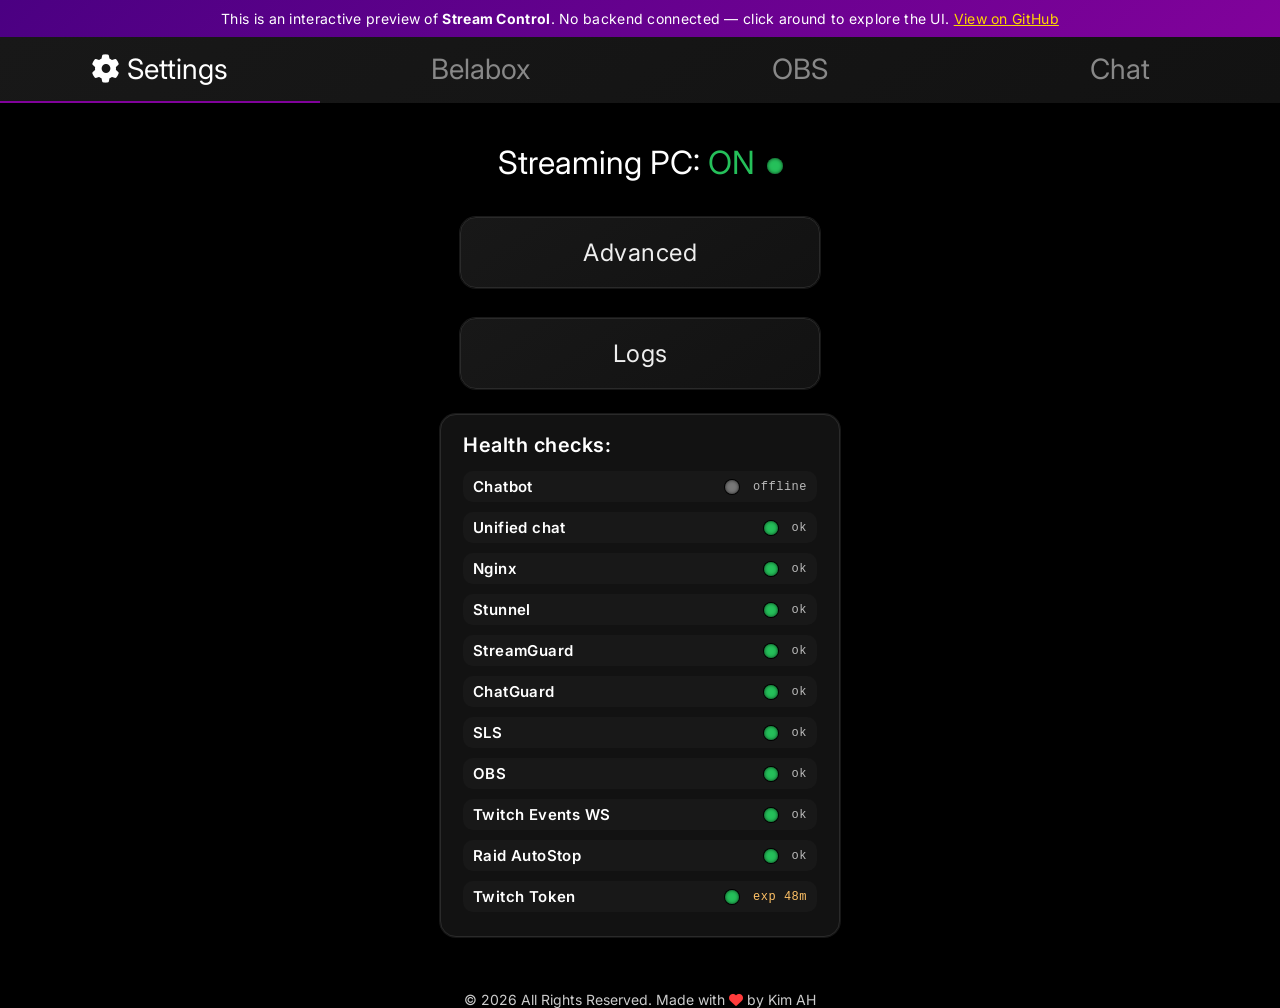
==== docs/index.html @ d1569d12 "Demo page for Stream-Control" ====
<!DOCTYPE html>
<html lang="en">
<head>
<meta charset="UTF-8">
<meta name="viewport" content="width=device-width, initial-scale=1.0, maximum-scale=1.0">
<title>Stream Control - Interactive Demo</title>
<meta name="theme-color" content="#000000">
<link rel="preconnect" href="https://fonts.googleapis.com">
<link rel="preconnect" href="https://fonts.gstatic.com" crossorigin>
<link href="https://fonts.googleapis.com/css2?family=Inter:wght@400;500;600;700&display=swap" rel="stylesheet">
<link rel="stylesheet" href="https://cdnjs.cloudflare.com/ajax/libs/font-awesome/6.7.2/css/all.min.css" />
<style>
/* === Base === */
*{box-sizing:border-box;}
html{font-size:16px;}
body{
    background:#000;color:#fff;
    font-family:'Inter',-apple-system,BlinkMacSystemFont,'Segoe UI',Roboto,sans-serif;
    margin:0;padding:0;min-height:100vh;min-height:100dvh;
    display:flex;flex-direction:column;
}

/* === Demo banner === */
.demo-banner{
    background:linear-gradient(135deg,#4b0082,#81029b);
    color:#fff;padding:10px 16px;text-align:center;font-size:14px;
    letter-spacing:.3px;flex-shrink:0;
}
.demo-banner a{color:#ffd700;text-decoration:underline;}

/* === Tabs === */
.tabs-shell{position:relative;flex:1 1 auto;min-height:0;display:flex;flex-direction:column;width:100%;}
.tab-container{
    display:flex;justify-content:center;
    background:linear-gradient(145deg,#181818,#121212);
    gap:0;flex-wrap:nowrap;width:100%;z-index:10;position:relative;
}
.tab{
    color:#888;padding:15px 10px;cursor:pointer;font-size:20px;
    border-bottom:2px solid transparent;flex:1;text-align:center;
    white-space:nowrap;user-select:none;-webkit-tap-highlight-color:transparent;
    overflow:hidden;text-overflow:ellipsis;position:relative;z-index:11;
    transition:color .18s ease;
}
.tab:hover{color:#bbb;}
.tab.active{color:#fff;border-bottom:2px solid #81029b;}
.tab-content{flex-grow:1;display:none;min-height:0;padding:20px;text-align:center;}
.tab-content.active{display:block;}
#chat.tab-content{padding:0;overflow:hidden;}
#chat.tab-content.active{display:flex;flex:1 1 auto;min-height:0;overflow:hidden;}

/* === Buttons === */
.button-container{max-width:800px;margin:0 auto;text-align:center;display:flex;flex-direction:column;align-items:center;}
button{
    background:linear-gradient(145deg,#181818,#121212);color:#eee;
    border:1px solid #2a2a2a;
    padding:20px 40px;margin:15px;font-size:20px;cursor:pointer;
    border-radius:16px;width:80%;max-width:350px;
    font-family:inherit;letter-spacing:.5px;
    box-shadow:0 3px 10px -3px rgba(0,0,0,.55),0 0 0 1px #1b1b1b;
    transition:.18s background,.18s box-shadow,.18s border-color,.18s transform;
}
button:hover{
    background:linear-gradient(145deg,#202020,#161616);
    border-color:#81029b;
    box-shadow:0 6px 16px -4px rgba(0,0,0,.7),0 0 0 1px #333,0 0 8px rgba(129,2,155,.65);
    color:#f5e9ff;
}
button:active{transform:translateY(1px);}
button:disabled{opacity:.55;filter:grayscale(1);cursor:not-allowed;}
button:disabled:hover{background:linear-gradient(145deg,#181818,#121212);border-color:#2a2a2a;box-shadow:0 3px 10px -3px rgba(0,0,0,.55),0 0 0 1px #1b1b1b;transform:none;color:#eee;}

/* === Status text === */
.status{font-size:30px;margin:20px;}

/* === Stream uptime badge === */
.stream-uptime{
    display:inline-flex;align-items:center;justify-content:center;
    width:fit-content;margin:-14px auto 10px;padding:4px 10px;
    border-radius:999px;border:1px solid rgba(233,25,22,.45);
    background:rgba(233,25,22,.10);color:#e91916;
    font-size:14px;font-weight:700;letter-spacing:.6px;text-transform:uppercase;
}

/* === On/Off colors === */
.on{color:#25c05a;}
.off{color:#e74c3c;}

/* === Advanced panel === */
.advanced-panel{
    width:100%;max-width:800px;margin:0 auto;padding:0;
    background:transparent;border:none;overflow:hidden;
    display:flex;flex-direction:column;align-items:center;
    max-height:0;opacity:0;pointer-events:none;transform:translateY(-6px);
    transition:max-height .28s ease,opacity .28s ease,transform .28s ease;
}
.advanced-panel.expanded{max-height:1100px;opacity:1;pointer-events:auto;transform:translateY(0);}
.advanced-group{width:100%;display:flex;flex-direction:column;align-items:center;}
.advanced-group-title{
    width:80%;max-width:600px;margin:40px auto 0;
    font-size:28px;letter-spacing:2px;text-transform:uppercase;opacity:.75;text-align:center;
}
.advanced-action-btn{display:block;width:45%;max-width:350px;min-width:320px;}

/* === Bot toggle cards === */
.bot-toggle-card{
    width:80%;max-width:350px;margin:15px auto;padding:20px 0;
    background:linear-gradient(145deg,#181818,#121212);
    border:1px solid #2a2a2a;border-radius:16px;
    box-shadow:0 3px 10px -3px rgba(0,0,0,.55),0 0 0 1px #1b1b1b;
    display:flex;align-items:center;justify-content:center;gap:18px;
    color:#eee;letter-spacing:.5px;
}
.bot-toggle-copy{display:flex;flex-direction:column;gap:4px;min-width:0;}
.bot-toggle-title{font-size:24px;letter-spacing:.4px;}

/* === Toggle switch === */
.sg-switch{position:relative;display:inline-flex;align-items:center;cursor:pointer;touch-action:pan-y;}
.sg-switch input{position:absolute;opacity:0;width:0;height:0;}
.sg-switch__slider{
    width:52px;height:28px;border-radius:999px;background:#3a3a3a;
    transition:background .18s ease;position:relative;
    box-shadow:inset 0 0 0 1px #232323;
}
.sg-switch__slider::after{
    content:"";position:absolute;width:20px;height:20px;top:4px;left:4px;
    border-radius:50%;background:#fff;transition:transform .18s ease;
    box-shadow:0 1px 3px rgba(0,0,0,.6);
}
.sg-switch input:checked + .sg-switch__slider{background:#81029b;}
.sg-switch input:checked + .sg-switch__slider::after{transform:translateX(22px);}

/* === Health panel === */
.health-panel{
    max-width:400px;margin:10px auto 30px;padding:18px 22px 24px;
    background:#121212;border:1px solid #2a2a2a;border-radius:16px;
    box-shadow:0 4px 18px -4px rgba(0,0,0,.55),0 0 0 1px #1b1b1b;
    text-align:left;font-size:15px;
}
.health-title{margin:0 0 14px;font-size:20px;letter-spacing:.5px;font-weight:600;}
.health-list{list-style:none;margin:0;padding:0;display:flex;flex-direction:column;gap:10px;}
.health-list li{
    display:grid;grid-template-columns:1fr auto auto;align-items:center;
    column-gap:14px;padding:6px 10px;border-radius:10px;background:#181818;
}
.health-name{font-weight:600;letter-spacing:.4px;}
.hc-dot{
    width:14px;height:14px;border-radius:50%;background:#555;
    display:inline-block;box-shadow:0 0 0 1px #000,0 0 4px -1px #000 inset;
}
.hc-dot.hc-ok{background:#25c05a!important;}
.hc-dot.hc-bad{background:#e74c3c!important;}
.hc-dot.hc-off{background:#777!important;filter:grayscale(.6);}
.hc-label{font-size:12px;color:#bbb;font-family:ui-monospace,monospace;letter-spacing:.5px;}
.hc-label.hc-label-warn{color:#ffc266;}

/* === Logs panel === */
.logs-panel{
    position:relative;max-width:1000px;margin:8px auto 20px;padding:12px 14px 14px;
    background:#111;border:1px solid #272727;border-radius:18px;
    box-shadow:0 6px 24px -8px rgba(0,0,0,.6),0 0 0 1px #1a1a1a;
    text-align:left;
}
.logs-panel.hidden{display:none;}
.logs-header{display:flex;flex-wrap:wrap;align-items:center;gap:10px;margin:0 0 10px;}
.logs-service-label{font-size:11px;letter-spacing:.6px;text-transform:uppercase;opacity:.65;font-weight:600;}
.logs-service-select{
    display:inline-block;background:#1b1b1b;border:1px solid #303030;
    color:#e6e6e6;font-size:13px;padding:6px 12px;border-radius:8px;
    appearance:none;min-width:130px;letter-spacing:.4px;
    font-family:inherit;
}
.log-follow-label{
    font-size:11px;opacity:.85;display:flex;align-items:center;gap:4px;
    padding:3px 6px;background:#1b1b1b;border:1px solid #2e2e2e;
    border-radius:7px;cursor:pointer;user-select:none;
}
.logs-close-btn{
    width:26px;height:26px;display:inline-flex;align-items:center;justify-content:center;
    border:none;background:#1e1e1e;color:#bbb;font-size:15px;border-radius:7px;
    cursor:pointer;transition:.18s;line-height:1;font-weight:600;padding:0;
    margin-left:auto;min-width:26px;
}
.logs-close-btn:hover{background:#272727;color:#fff;}
.logs-output{
    background:#0c0c0c;border:1px solid #222;border-radius:12px;
    min-height:200px;max-height:360px;overflow:auto;
    padding:6px 10px 8px;
    font-family:ui-monospace,Consolas,Menlo,monospace;
    font-size:12.4px;line-height:1.26;white-space:normal;tab-size:4;
}
.log-line{display:flex;align-items:flex-start;gap:0;padding:1px 0;position:relative;}
.log-line:nth-child(2n){background:rgba(255,255,255,0.015);}
.log-line .log-ts{
    flex:0 0 auto;width:18ch;max-width:18ch;overflow:hidden;text-overflow:ellipsis;
    white-space:nowrap;opacity:.82;color:#cfcfcf;font-weight:500;font-variant-numeric:tabular-nums;
}
.log-line .log-msg{flex:1 1 auto;min-width:0;word-break:break-word;}
.log-line .log-tag{background:#241b2a;color:#d9c4e3;padding:0 5px;border-radius:5px;margin-right:6px;font-weight:500;display:inline-block;}
.log-line.lvl-info{color:#9ad1ff;} .log-line.lvl-info .log-ts{color:#a6dbff;} .log-line.lvl-info .log-tag{background:#132b3a;color:#b3e4ff;}
.log-line.lvl-warn{color:#ffb347;} .log-line.lvl-warn .log-ts{color:#ffc266;} .log-line.lvl-warn .log-tag{background:#3a2a14;color:#ffd9a3;}
.log-line.lvl-error{color:#ff6b6b;font-weight:600;} .log-line.lvl-error .log-ts{color:#ff8686;} .log-line.lvl-error .log-tag{background:#3a1418;color:#ffc7c7;}
.log-line.lvl-debug{color:#888;} .log-line.lvl-debug .log-ts{color:#999;} .log-line.lvl-debug .log-tag{background:#1e1e1e;color:#aaa;}

/* === Restream === */
#restreamOptions{
    background:#121212;border:1px solid #2a2a2a;border-radius:20px;
    box-shadow:0 6px 22px -6px rgba(0,0,0,.6),0 0 0 1px #1b1b1b;
    padding:22px 24px 28px;width:80%;max-width:600px;margin:24px auto;
    position:relative;overflow:hidden;
    max-height:0;opacity:0;pointer-events:none;transition:max-height .32s ease,opacity .32s ease;
    text-align:left;
}
#restreamOptions.restream-open{opacity:1;pointer-events:auto;overflow:visible;max-height:800px;}
.restream-heading{font-size:18px;margin:0 0 10px;letter-spacing:.6px;}
.endpoint-row{
    font-size:15px;display:flex;align-items:center;gap:10px;
    margin-bottom:8px;padding:10px 12px;
    background:#181818;border:1px solid #2c2c2c;border-radius:16px;
    transition:border-color .18s ease;
}
.endpoint-row input[type="checkbox"]{width:16px;height:16px;accent-color:#81029b;}
.endpoint-platform{display:flex;align-items:center;gap:6px;min-width:90px;}
.endpoint-platform svg{width:18px;height:18px;display:block;}
.endpoint-name{flex:1;color:#ccc;font-size:14px;}
.restream-add-btn{width:auto;max-width:none;padding:10px 20px;font-size:14px;margin:10px 0;}
.restream-actions{display:flex;gap:10px;margin-top:12px;}
.restream-actions button{width:auto;max-width:none;padding:10px 24px;font-size:15px;margin:0;}
.restream-actions .primary{background:#81029b;} .restream-actions .primary:hover{background:#a50fcf;}
.restream-actions .secondary{background:#2d2d2d;} .restream-actions .secondary:hover{background:#3a3a3a;}

/* === Modals === */
.sg-modal{
    position:fixed;inset:0;background:rgba(0,0,0,.68);
    display:flex;align-items:center;justify-content:center;
    z-index:1000;padding:20px;
}
.sg-modal.hidden{display:none;}
.sg-modal__dialog{
    background:#121212;border:2px solid #e74c3c;border-radius:18px;
    max-width:480px;width:100%;padding:34px 38px 40px;
    box-shadow:0 10px 32px -4px rgba(0,0,0,.65),0 0 0 1px #2b2b2b;
    text-align:center;animation:popIn .28s ease;
}
@keyframes popIn{0%{transform:scale(.85);opacity:0;}100%{transform:scale(1);opacity:1;}}
.sg-modal__actions{display:flex;gap:16px;justify-content:center;flex-wrap:wrap;}
.sg-modal__actions button{
    font-size:20px;padding:14px 32px;cursor:pointer;border:none;border-radius:10px;
    letter-spacing:.5px;transition:.18s;width:auto;max-width:none;margin:4px;
}
.sg-modal__actions .danger{background:#e74c3c;color:#fff;} .sg-modal__actions .danger:hover{background:#ff5b4b;}
.sg-modal__actions .secondary{background:#2d2d2d;color:#eee;} .sg-modal__actions .secondary:hover{background:#3a3a3a;}

/* === Toast === */
.toast-host{position:fixed;bottom:18px;right:22px;display:flex;flex-direction:column-reverse;gap:10px;z-index:2000;pointer-events:none;}
.toast{
    pointer-events:auto;min-width:240px;max-width:360px;
    background:#141414;border:1px solid #363636;border-radius:12px;
    padding:12px 16px;font-size:14px;color:#eee;
    box-shadow:0 8px 24px -6px rgba(0,0,0,.5);
    animation:toastIn .28s ease;border-left:4px solid #2ecc71;
}
.toast.error{border-left-color:#e74c3c;}
.toast.info{border-left-color:#4a90e2;}
@keyframes toastIn{from{opacity:0;transform:translateY(12px);}to{opacity:1;transform:translateY(0);}}
@keyframes toastOut{from{opacity:1;transform:translateY(0);}to{opacity:0;transform:translateY(12px);}}

/* === Start/Stop stream buttons === */
.btn-start-stream{
    background:linear-gradient(145deg,#1c2a20,#141d17)!important;
    border:1px solid rgba(37,192,90,.25)!important;
}
.btn-start-stream:hover{
    background:linear-gradient(145deg,#1e3525,#16231a)!important;
    border-color:rgba(37,192,90,.5)!important;
    box-shadow:0 6px 16px -4px rgba(0,0,0,.7),0 0 8px rgba(37,192,90,.3)!important;
}
.btn-stop-stream{
    background:linear-gradient(145deg,#2d1a1a,#221111)!important;
    border:1px solid rgba(231,76,60,.25)!important;
}
.btn-stop-stream:hover{
    background:linear-gradient(145deg,#3a1e1e,#2b1515)!important;
    border-color:rgba(231,76,60,.5)!important;
    box-shadow:0 6px 16px -4px rgba(0,0,0,.7),0 0 8px rgba(231,76,60,.3)!important;
}

/* === Form inputs === */
.demo-input{
    background:#5a5a5a;border:1px solid #4a4a4a;color:#efefef;
    padding:8px 10px;border-radius:11px;font-size:14px;
    font-family:inherit;width:100%;max-width:300px;text-align:center;
}
.demo-input:focus{outline:none;border-color:#81029b;box-shadow:0 0 0 2px rgba(129,2,155,.3);}
.demo-input::placeholder{color:#c4c4c4;}
.inline-form{display:none;margin-top:10px;}
.inline-form.visible{display:block;}
.form-actions{margin-top:6px;display:flex;justify-content:center;gap:6px;}
.form-actions button{font-size:18px;padding:8px 16px;width:auto;max-width:none;margin:4px;}

/* === Belabox / Chat placeholders === */
.placeholder-panel{
    display:flex;flex-direction:column;align-items:center;justify-content:center;
    height:60vh;color:#888;font-size:16px;gap:12px;
}
.placeholder-panel i{font-size:48px;opacity:.4;}

/* === Chat sim === */
#chat-container{
    flex:1 1 0;min-height:0;width:100%;overflow:hidden;
    background:#0b0b0b;display:flex;flex-direction:column;
}
.chat-feed{flex:1 1 0;min-height:0;overflow-y:auto;padding:10px 12px;display:flex;flex-direction:column;gap:6px;}
.chat-msg{
    font-size:0.93rem;line-height:1.4;padding:6px 12px;border-radius:10px;
    background:rgba(255,255,255,0.03);border:1px solid rgba(255,255,255,0.05);
    text-align:left;
}
.chat-msg:last-child{animation:chatFadeIn 220ms ease;}
@keyframes chatFadeIn{from{opacity:0;transform:translateY(6px);}to{opacity:1;transform:translateY(0);}}
.chat-msg .chat-time{color:#94a7c4;font-size:0.82rem;margin-right:4px;}
.platform-pill{
    display:inline-flex;align-items:center;vertical-align:middle;
    gap:4px;padding:2px 6px;border-radius:999px;font-size:0.82rem;
    color:#fff;margin-right:2px;
}
.platform-pill svg{width:16px;height:16px;display:block;}
.platform-pill.twitch{background:rgba(145,70,255,0.18);}
.platform-pill.youtube{background:rgba(255,59,48,0.18);}
.platform-pill.kick{background:rgba(83,252,24,0.18);color:#d7ffd0;}
.chat-msg .chat-author{font-weight:700;white-space:nowrap;}
.chat-msg .chat-text{word-break:break-word;}
.chat-input-bar{
    display:flex;gap:8px;padding:10px 12px;border-top:1px solid #222;flex-shrink:0;
}
.chat-input-bar input{
    flex:1;background:rgba(4,8,15,0.72);border:1px solid rgba(255,255,255,0.08);color:#eee;
    padding:8px 12px;border-radius:10px;font:inherit;font-size:0.93rem;
}
.chat-input-bar button{width:auto;max-width:none;padding:8px 18px;font-size:14px;margin:0;border-radius:8px;}

/* === Footer === */
footer{flex-shrink:0;width:100%;height:20px;text-align:center;font-size:12px;color:#ccc;padding:4px 0;}
.heart-icon{color:#ff3b3b;}

/* === Responsive === */
@media (min-width:600px){
    button{font-size:24px;padding:20px 40px;width:45%;max-width:none;}
    .status{font-size:32px;}
    .tab{font-size:28px;}
    .bot-toggle-card{width:45%;max-width:none;}
    .advanced-action-btn{width:45%;max-width:none;}
    footer{font-size:14px;}
}
@media (max-width:768px){
    button{font-size:1rem;padding:.5rem 1rem;}
    .advanced-action-btn{min-width:0;width:80%;}
}
@media (max-width:640px){
    .bot-toggle-card{flex-direction:row;gap:20px;padding:17px 0;}
    .bot-toggle-title{text-align:left;width:auto;font-size:20px;}
}

.hidden{display:none!important;}
</style>
</head>
<body>

<!-- Demo banner -->
<div class="demo-banner">
    This is an interactive preview of <strong>Stream Control</strong>. No backend connected &mdash; click around to explore the UI.
    <a href="https://github.com/Kimsec/Stream-Control" target="_blank">View on GitHub</a>
</div>

<div class="tabs-shell">
    <!-- Tab bar -->
    <div class="tab-container">
        <div class="tab active" data-tab="minipc">
            <i class="fa-solid fa-gear" aria-hidden="true"></i>
            <span class="tab-text"> Settings</span>
        </div>
        <div class="tab" data-tab="belabox">Belabox</div>
        <div class="tab" data-tab="obs">OBS</div>
        <div class="tab" data-tab="chat">Chat</div>
    </div>

    <!-- ========== Settings tab ========== -->
    <div id="minipc" class="tab-content active">
        <div class="button-container">
            <p class="status">Streaming PC: <span class="on" id="minipc-status-text">ON</span> <span class="hc-dot hc-ok" style="width:16px;height:16px;vertical-align:middle;margin-left:4px;"></span></p>

            <button id="advancedBtn" type="button">Advanced</button>

            <div id="advancedPanel" class="advanced-panel">
                <!-- MiniPC -->
                <div class="advanced-group">
                    <div class="advanced-group-title">MiniPC</div>
                    <button onclick="toast('Wake-on-LAN packet sent')">Turn On</button>
                    <button class="advanced-action-btn" onclick="openModal('power-modal','Shutdown MiniPC?','Send shutdown command to MiniPC?')">Shutdown</button>
                    <button class="advanced-action-btn" onclick="openModal('power-modal','Restart MiniPC?','Send restart command to MiniPC?')">Restart</button>
                </div>
                <!-- Chat -->
                <div class="advanced-group">
                    <div class="advanced-group-title">Chat</div>
                    <div class="bot-toggle-card">
                        <div class="bot-toggle-copy"><span class="bot-toggle-title">Unified chat</span></div>
                        <label class="sg-switch"><input type="checkbox" id="unified-chat-toggle" checked onchange="toast(this.checked?'Unified-Chat auto-start enabled':'Unified-Chat auto-start disabled')"><span class="sg-switch__slider"></span></label>
                    </div>
                    <div class="bot-toggle-card">
                        <div class="bot-toggle-copy"><span class="bot-toggle-title">Chatbot</span></div>
                        <label class="sg-switch"><input type="checkbox" id="chatbot-toggle" onchange="toast(this.checked?'Chatbot auto-start enabled':'Chatbot auto-start disabled')"><span class="sg-switch__slider"></span></label>
                    </div>
                    <button class="advanced-action-btn" id="showBanBtn" onclick="toggleBanForm()">Ban word/sentence</button>
                    <div id="banForm" class="inline-form">
                        <input class="demo-input" type="text" placeholder="Enter word or sentence" maxlength="200">
                        <div class="form-actions">
                            <button onclick="toast('Word added to ban list');toggleBanForm()">Add</button>
                            <button onclick="toggleBanForm()">Cancel</button>
                        </div>
                    </div>
                </div>
                <!-- Backend -->
                <div class="advanced-group">
                    <div class="advanced-group-title">Backend</div>
                    <button class="advanced-action-btn" onclick="openModal('repair-modal','Repair Backend?','This will restart Nginx and StreamGuard services. Are you sure?')">Repair backend</button>
                    <button class="advanced-action-btn" onclick="toast('Would navigate to IP bans page','info')">IP bans</button>
                </div>
            </div>

            <button onclick="toggleLogs()">Logs</button>
        </div>

        <!-- Logs panel -->
        <div id="logs-panel" class="logs-panel hidden">
            <div class="logs-header">
                <span class="logs-service-label">Service</span>
                <select class="logs-service-select" onchange="renderLogs(this.value)">
                    <option value="streamguard">StreamGuard</option>
                    <option value="chatbot">Chatbot</option>
                    <option value="unifiedchat">Unified-Chat</option>
                    <option value="nginx">Nginx</option>
                    <option value="stunnel">Stunnel</option>
                    <option value="streamcontrol">StreamControl</option>
                </select>
                <label class="log-follow-label"><input type="checkbox" checked> follow</label>
                <button type="button" class="logs-close-btn" onclick="toggleLogs()">&#10005;</button>
            </div>
            <div id="logs-output" class="logs-output"></div>
        </div>

        <!-- Health checks -->
        <div class="health-panel">
            <h3 class="health-title">Health checks:</h3>
            <ul class="health-list" id="health-list"></ul>
        </div>
    </div>

    <!-- ========== OBS tab ========== -->
    <div id="obs" class="tab-content">
        <div class="button-container">
            <p id="streamStatus" class="status">Status: <span id="stream-status-text" class="off">Offline</span></p>
            <div id="streamUptime" class="stream-uptime hidden">00:00:00</div>
            <p id="obsScene" class="status" style="font-size:22px;">Scene: <span id="scene-text">Offline</span></p>
            <p id="obsViewers" class="status" style="margin-top:2px;font-size:22px;">Viewers: <span id="viewer-count">&mdash;</span></p>

            <button id="startStreamBtn" class="btn-start-stream" onclick="startStream()">Start Stream</button>
            <button id="stopStreamBtn" class="btn-stop-stream hidden" onclick="openStopModal()">Stop Stream</button>
            <button onclick="switchScene('LIVE')">Switch to 'LIVE' Scene</button>
            <button onclick="switchScene('BRB')">Switch to 'BRB' Scene</button>
            <button id="showTitleBtn" onclick="toggleForm('titleForm')">Update Stream Title</button>
            <div id="titleForm" class="inline-form">
                <input class="demo-input" type="text" placeholder="Enter new stream title"><br><br>
                <input class="demo-input" type="text" placeholder="Search for category">
                <div class="form-actions">
                    <button onclick="toast('Stream title updated');toggleForm('titleForm')">Apply</button>
                    <button onclick="toggleForm('titleForm')">Cancel</button>
                </div>
            </div>
            <button id="showRaidBtn" onclick="toggleForm('raidForm')">Raid Channel</button>
            <div id="raidForm" class="inline-form">
                <input class="demo-input" type="text" placeholder="Enter channel name to raid">
                <div class="form-actions">
                    <button onclick="toast('Raid initiated!');toggleForm('raidForm')">Raid</button>
                    <button onclick="toggleForm('raidForm')">Cancel</button>
                </div>
            </div>
            <button onclick="toggleRestream()">Restream &#9881;&#65039;</button>

            <!-- Restream panel -->
            <div id="restreamOptions">
                <h3 class="restream-heading">Platforms:</h3>
                <div id="endpointsList"></div>
                <button class="restream-add-btn" onclick="toast('Would add new restream endpoint','info')">Add New Line</button>
                <div class="restream-actions">
                    <button class="primary" onclick="toast('Restream config saved');toggleRestream()">Save</button>
                    <button class="secondary" onclick="toggleRestream()">Cancel</button>
                </div>
            </div>
        </div>
    </div>

    <!-- ========== Belabox tab ========== -->
    <div id="belabox" class="tab-content" style="padding:0;">
        <div class="placeholder-panel">
            <i class="fa-solid fa-satellite-dish"></i>
            <p>Belabox cloud encoder control panel would be embedded here.</p>
            <p style="font-size:13px;color:#666;">In the real app, this is a full-page iframe to your Belabox instance.</p>
        </div>
    </div>

    <!-- ========== Chat tab ========== -->
    <div id="chat" class="tab-content">
        <div id="chat-container">
            <div class="chat-feed" id="chat-feed"></div>
            <div class="chat-input-bar">
                <input type="text" placeholder="Send a message..." id="chat-input">
                <button onclick="sendChatMsg()">Chat</button>
            </div>
        </div>
    </div>
</div>

<!-- Modals -->
<div id="stop-modal" class="sg-modal hidden">
    <div class="sg-modal__dialog">
        <h2 style="margin-top:0;">Stop Stream?</h2>
        <p style="margin:6px 0 18px;font-size:18px;">Are you sure you want to stop the stream in OBS?</p>
        <div class="sg-modal__actions">
            <button class="danger" onclick="stopStream()">Yes, stop</button>
            <button class="secondary" onclick="closeModal('stop-modal')">Cancel</button>
        </div>
    </div>
</div>

<div id="power-modal" class="sg-modal hidden">
    <div class="sg-modal__dialog" style="border-color:#81029b;">
        <h2 id="power-modal-title" style="margin-top:0;">Confirm Action</h2>
        <p id="power-modal-text" style="margin:6px 0 18px;font-size:18px;">Are you sure?</p>
        <div class="sg-modal__actions">
            <button class="danger" onclick="toast('Command sent');closeModal('power-modal')">Confirm</button>
            <button class="secondary" onclick="closeModal('power-modal')">Cancel</button>
        </div>
    </div>
</div>

<div id="repair-modal" class="sg-modal hidden">
    <div class="sg-modal__dialog" style="border-color:#81029b;">
        <h2 style="margin-top:0;">Repair Backend?</h2>
        <p style="margin:6px 0 18px;font-size:18px;">This will restart Nginx and StreamGuard services. Are you sure?</p>
        <div class="sg-modal__actions">
            <button class="danger" onclick="toast('Backend repair started');closeModal('repair-modal')">Confirm Repair</button>
            <button class="secondary" onclick="closeModal('repair-modal')">Cancel</button>
        </div>
    </div>
</div>

<footer>
    &copy; <span id="year"></span> All Rights Reserved. Made with
    <i class="fa-solid fa-heart heart-icon" aria-hidden="true"></i> by Kim AH
</footer>

<!-- Toast host -->
<div id="toast-host" class="toast-host"></div>

<script>
// === Year ===
document.getElementById('year').textContent = new Date().getFullYear();

// === Tabs ===
const mainFooter = document.querySelector('footer');
document.querySelectorAll('.tab').forEach(tab => {
    tab.addEventListener('click', () => {
        document.querySelectorAll('.tab').forEach(t => t.classList.remove('active'));
        document.querySelectorAll('.tab-content').forEach(tc => tc.classList.remove('active'));
        tab.classList.add('active');
        document.getElementById(tab.dataset.tab).classList.add('active');
        // Hide footer on chat tab
        if (tab.dataset.tab === 'chat') {
            mainFooter.style.display = 'none';
        } else {
            mainFooter.style.display = '';
        }
    });
});

// === Advanced panel ===
document.getElementById('advancedBtn').addEventListener('click', () => {
    const panel = document.getElementById('advancedPanel');
    panel.classList.toggle('expanded');
});

// === Ban form ===
function toggleBanForm() {
    document.getElementById('banForm').classList.toggle('visible');
}

// === Logs ===
function toggleLogs() {
    document.getElementById('logs-panel').classList.toggle('hidden');
    if (!document.getElementById('logs-panel').classList.contains('hidden')) renderLogs('streamguard');
}

const FAKE_LOGS = {
    streamguard: [
        { lvl:'info', tag:'StreamGuard', ts:'Apr 10 14:22:01', msg:'Bitrate check: 6842 kbps — OK' },
        { lvl:'info', tag:'StreamGuard', ts:'Apr 10 14:22:03', msg:'SLS stats fetched successfully' },
        { lvl:'warn', tag:'StreamGuard', ts:'Apr 10 14:22:05', msg:'Bitrate dropped to 3200 kbps — below threshold' },
        { lvl:'info', tag:'StreamGuard', ts:'Apr 10 14:22:07', msg:'Bitrate recovered: 6901 kbps' },
        { lvl:'info', tag:'StreamGuard', ts:'Apr 10 14:22:09', msg:'Health check passed — all systems nominal' },
        { lvl:'error', tag:'StreamGuard', ts:'Apr 10 14:22:11', msg:'Connection to SLS stats endpoint timed out' },
        { lvl:'info', tag:'StreamGuard', ts:'Apr 10 14:22:13', msg:'Reconnected to SLS stats endpoint' },
        { lvl:'debug', tag:'StreamGuard', ts:'Apr 10 14:22:15', msg:'Polling interval: 2000ms' },
        { lvl:'info', tag:'StreamGuard', ts:'Apr 10 14:22:17', msg:'Bitrate check: 7105 kbps — OK' },
    ],
    chatbot: [
        { lvl:'info', tag:'Chatbot', ts:'Apr 10 14:20:00', msg:'Bot connected to #caxyhh' },
        { lvl:'info', tag:'Chatbot', ts:'Apr 10 14:20:02', msg:'Loaded 42 custom commands' },
        { lvl:'info', tag:'Chatbot', ts:'Apr 10 14:20:05', msg:'Received PRIVMSG from musYo: !uptime' },
        { lvl:'info', tag:'Chatbot', ts:'Apr 10 14:20:06', msg:'Sent reply: Stream has been live for 2h 14m' },
        { lvl:'warn', tag:'Chatbot', ts:'Apr 10 14:20:10', msg:'Rate limit approaching — 18/20 messages in 30s' },
        { lvl:'info', tag:'Chatbot', ts:'Apr 10 14:20:15', msg:'Received PRIVMSG from snake989: !discord' },
    ],
    unifiedchat: [
        { lvl:'info', tag:'UnifiedChat', ts:'Apr 10 14:18:00', msg:'Server started on port 5001' },
        { lvl:'info', tag:'UnifiedChat', ts:'Apr 10 14:18:01', msg:'Twitch IRC connected' },
        { lvl:'info', tag:'UnifiedChat', ts:'Apr 10 14:18:02', msg:'YouTube chat polling active' },
        { lvl:'info', tag:'UnifiedChat', ts:'Apr 10 14:18:03', msg:'Kick chat WebSocket connected' },
        { lvl:'info', tag:'UnifiedChat', ts:'Apr 10 14:18:10', msg:'3 clients connected via WebSocket' },
        { lvl:'warn', tag:'UnifiedChat', ts:'Apr 10 14:19:00', msg:'YouTube API quota: 8200/10000 units used' },
    ],
    nginx: [
        { lvl:'info', tag:'Nginx', ts:'Apr 10 14:15:00', msg:'worker process started (pid: 1284)' },
        { lvl:'info', tag:'Nginx', ts:'Apr 10 14:15:01', msg:'RTMP: publish stream "live" from 192.168.1.10' },
        { lvl:'info', tag:'Nginx', ts:'Apr 10 14:15:02', msg:'RTMP: push to rtmp://a.rtmp.youtube.com/live2' },
        { lvl:'info', tag:'Nginx', ts:'Apr 10 14:15:03', msg:'RTMP: push to rtmp://127.0.0.1:19360/...' },
        { lvl:'error', tag:'Nginx', ts:'Apr 10 14:16:00', msg:'upstream timed out (110: Connection timed out)' },
        { lvl:'info', tag:'Nginx', ts:'Apr 10 14:16:05', msg:'RTMP: reconnected to upstream' },
    ],
    stunnel: [
        { lvl:'info', tag:'Stunnel', ts:'Apr 10 14:14:00', msg:'stunnel 5.71 on x86_64-pc-linux-gnu' },
        { lvl:'info', tag:'Stunnel', ts:'Apr 10 14:14:01', msg:'Configuration successful' },
        { lvl:'info', tag:'Stunnel', ts:'Apr 10 14:14:02', msg:'Service [kick-rtmps] accepting on 0.0.0.0:19360' },
        { lvl:'info', tag:'Stunnel', ts:'Apr 10 14:14:10', msg:'Connection from 127.0.0.1:52844' },
        { lvl:'info', tag:'Stunnel', ts:'Apr 10 14:14:11', msg:'TLS connected: TLSv1.3 TLS_AES_256_GCM_SHA384' },
    ],
    streamcontrol: [
        { lvl:'info', tag:'StreamControl', ts:'Apr 10 14:10:00', msg:'Flask app started on port 5000' },
        { lvl:'info', tag:'StreamControl', ts:'Apr 10 14:10:01', msg:'OBS WebSocket connected' },
        { lvl:'info', tag:'StreamControl', ts:'Apr 10 14:10:02', msg:'Twitch EventSub WebSocket connected' },
        { lvl:'info', tag:'StreamControl', ts:'Apr 10 14:10:05', msg:'Health check: all 11 services OK' },
        { lvl:'info', tag:'StreamControl', ts:'Apr 10 14:12:00', msg:'POST /obs/start_stream — 200 OK' },
        { lvl:'warn', tag:'StreamControl', ts:'Apr 10 14:13:00', msg:'Twitch token expires in 12 hours' },
    ],
};

function renderLogs(service) {
    const out = document.getElementById('logs-output');
    const logs = FAKE_LOGS[service] || [];
    out.innerHTML = logs.map(l =>
        `<div class="log-line lvl-${l.lvl}"><span class="log-ts">${l.ts}</span><span class="log-msg"><span class="log-tag">${l.tag}</span>${escapeHtml(l.msg)}</span></div>`
    ).join('');
    out.scrollTop = out.scrollHeight;
}

// === Health checks ===
const HEALTH_ITEMS = [
    { name:'Chatbot', dot:'hc-off', label:'offline', labelClass:'' },
    { name:'Unified chat', dot:'hc-ok', label:'ok', labelClass:'' },
    { name:'Nginx', dot:'hc-ok', label:'ok', labelClass:'' },
    { name:'Stunnel', dot:'hc-ok', label:'ok', labelClass:'' },
    { name:'StreamGuard', dot:'hc-ok', label:'ok', labelClass:'' },
    { name:'ChatGuard', dot:'hc-ok', label:'ok', labelClass:'' },
    { name:'SLS', dot:'hc-ok', label:'ok', labelClass:'' },
    { name:'OBS', dot:'hc-ok', label:'ok', labelClass:'' },
    { name:'Twitch Events WS', dot:'hc-ok', label:'ok', labelClass:'' },
    { name:'Raid AutoStop', dot:'hc-ok', label:'ok', labelClass:'' },
    { name:'Twitch Token', dot:'hc-ok', label:'exp 48m', labelClass:'hc-label-warn' },
];
const healthList = document.getElementById('health-list');
HEALTH_ITEMS.forEach(h => {
    const li = document.createElement('li');
    li.innerHTML = `<span class="health-name">${h.name}</span><span class="hc-dot ${h.dot}"></span><span class="hc-label ${h.labelClass}">${h.label}</span>`;
    healthList.appendChild(li);
});

// === OBS state ===
let streaming = false;
let uptimeSeconds = 0;
let uptimeTimer = null;
let fakeViewers = 0;
let viewerTimer = null;

function startStream() {
    streaming = true;
    uptimeSeconds = 0;
    document.getElementById('stream-status-text').textContent = 'Live';
    document.getElementById('stream-status-text').className = 'on';
    document.getElementById('startStreamBtn').classList.add('hidden');
    document.getElementById('stopStreamBtn').classList.remove('hidden');
    document.getElementById('streamUptime').classList.remove('hidden');
    updateUptime();
    uptimeTimer = setInterval(() => { uptimeSeconds++; updateUptime(); }, 1000);
    document.getElementById('scene-text').textContent = 'LIVE';
    fakeViewers = 400 + Math.floor(Math.random() * 300);
    document.getElementById('viewer-count').textContent = fakeViewers;
    viewerTimer = setInterval(() => {
        fakeViewers += Math.floor(Math.random() * 21) - 10;
        if (fakeViewers < 100) fakeViewers = 100;
        document.getElementById('viewer-count').textContent = fakeViewers;
    }, 5000);
    toast('Stream started in OBS');
}

function openStopModal() { document.getElementById('stop-modal').classList.remove('hidden'); }

function stopStream() {
    streaming = false;
    clearInterval(uptimeTimer);
    clearInterval(viewerTimer);
    document.getElementById('stream-status-text').textContent = 'Offline';
    document.getElementById('stream-status-text').className = 'off';
    document.getElementById('startStreamBtn').classList.remove('hidden');
    document.getElementById('stopStreamBtn').classList.add('hidden');
    document.getElementById('streamUptime').classList.add('hidden');
    document.getElementById('scene-text').textContent = 'Offline';
    document.getElementById('viewer-count').textContent = '\u2014';
    closeModal('stop-modal');
    toast('Stream stopped');
}

function updateUptime() {
    const h = String(Math.floor(uptimeSeconds / 3600)).padStart(2, '0');
    const m = String(Math.floor((uptimeSeconds % 3600) / 60)).padStart(2, '0');
    const s = String(uptimeSeconds % 60).padStart(2, '0');
    document.getElementById('streamUptime').textContent = `${h}:${m}:${s}`;
}

function switchScene(scene) {
    document.getElementById('scene-text').textContent = scene;
    toast(`Switched to '${scene}' scene`);
}

// === Restream ===
const PLATFORM_SVGS = {
    twitch: `<svg viewBox="0 0 256 268" width="18" height="18"><path fill="#9146ff" d="M17.46 0L0 46.56v185.21h63.14V268h46.87l36.49-36.23h54.91L256 177.68V0H17.46zm23.07 23.07H232.9v143.14l-41.47 41.47h-69.15L85.79 244.2v-36.52H40.53V23.07zm69.15 104.55h23.07V69.26h-23.07v58.36zm63.14 0h23.07V69.26h-23.07v58.36z"/></svg>`,
    youtube: `<svg viewBox="0 0 576 512" width="18" height="18"><path fill="#ff0000" d="M549.66 124.63a68.28 68.28 0 0 0-48.05-48.28C458.78 64 288 64 288 64S117.22 64 74.39 76.35a68.28 68.28 0 0 0-48.05 48.28C14.48 167.83 14.48 256 14.48 256s0 88.17 11.86 131.37a68.28 68.28 0 0 0 48.05 48.28C117.22 448 288 448 288 448s170.78 0 213.61-12.35a68.28 68.28 0 0 0 48.05-48.28C561.52 344.17 561.52 256 561.52 256s0-88.17-11.86-131.37zM232.15 337.28V174.72L374.86 256l-142.71 81.28z"/></svg>`,
    kick: `<svg viewBox="0 0 16 16" width="18" height="18"><path fill="#53fc18" d="M3 1h4v5h2V4h2V2h2v4h-2v2h-2v2h2v2h2v4h-2v-2h-2v-2H7v5H3z"/></svg>`,
};

const FAKE_ENDPOINTS = [
    { enabled: true, platform: 'twitch', name: 'Twitch - Primary' },
    { enabled: true, platform: 'youtube', name: 'YouTube - Backup' },
    { enabled: false, platform: 'kick', name: 'Kick' },
];

function renderEndpoints() {
    const el = document.getElementById('endpointsList');
    el.innerHTML = FAKE_ENDPOINTS.map(ep =>
        `<div class="endpoint-row">
            <input type="checkbox" ${ep.enabled ? 'checked' : ''}>
            <div class="endpoint-platform">${PLATFORM_SVGS[ep.platform]}<span>${ep.platform.charAt(0).toUpperCase() + ep.platform.slice(1)}</span></div>
            <div class="endpoint-name">${escapeHtml(ep.name)}</div>
        </div>`
    ).join('');
}
renderEndpoints();

function toggleRestream() {
    document.getElementById('restreamOptions').classList.toggle('restream-open');
}

// === Forms ===
function toggleForm(id) {
    document.getElementById(id).classList.toggle('visible');
}

// === Modals ===
function openModal(id, title, text) {
    const modal = document.getElementById(id);
    if (title) {
        const titleEl = modal.querySelector('h2');
        if (titleEl) titleEl.textContent = title;
    }
    if (text) {
        const textEl = modal.querySelector('p');
        if (textEl) textEl.textContent = text;
    }
    modal.classList.remove('hidden');
}
function closeModal(id) {
    document.getElementById(id).classList.add('hidden');
}

// Close modals on backdrop click
document.querySelectorAll('.sg-modal').forEach(modal => {
    modal.addEventListener('click', e => {
        if (e.target === modal) modal.classList.add('hidden');
    });
});

// Close modals on Escape
document.addEventListener('keydown', e => {
    if (e.key === 'Escape') {
        document.querySelectorAll('.sg-modal:not(.hidden)').forEach(m => m.classList.add('hidden'));
    }
});

// === Toast ===
function toast(msg, type) {
    type = type || 'success';
    const host = document.getElementById('toast-host');
    const el = document.createElement('div');
    el.className = `toast ${type}`;
    el.textContent = msg;
    host.appendChild(el);
    setTimeout(() => {
        el.style.animation = 'toastOut .35s ease forwards';
        el.addEventListener('animationend', () => el.remove());
    }, 2500);
}

// === Chat simulation ===
const CHAT_PLATFORM_SVGS = {
    twitch: `<svg viewBox="0 0 256 268" width="16" height="16"><path fill="#9146ff" d="M17.46 0L0 46.56v185.21h63.14V268h46.87l36.49-36.23h54.91L256 177.68V0H17.46zm23.07 23.07H232.9v143.14l-41.47 41.47h-69.15L85.79 244.2v-36.52H40.53V23.07zm69.15 104.55h23.07V69.26h-23.07v58.36zm63.14 0h23.07V69.26h-23.07v58.36z"/></svg>`,
    youtube: `<svg viewBox="0 0 576 512" width="16" height="16"><path fill="#ff0000" d="M549.66 124.63a68.28 68.28 0 0 0-48.05-48.28C458.78 64 288 64 288 64S117.22 64 74.39 76.35a68.28 68.28 0 0 0-48.05 48.28C14.48 167.83 14.48 256 14.48 256s0 88.17 11.86 131.37a68.28 68.28 0 0 0 48.05 48.28C117.22 448 288 448 288 448s170.78 0 213.61-12.35a68.28 68.28 0 0 0 48.05-48.28C561.52 344.17 561.52 256 561.52 256s0-88.17-11.86-131.37zM232.15 337.28V174.72L374.86 256l-142.71 81.28z"/></svg>`,
    kick: `<svg viewBox="0 0 16 16" width="16" height="16"><path fill="#53fc18" d="M3 1h4v5h2V4h2V2h2v4h-2v2h-2v2h2v2h2v4h-2v-2h-2v-2H7v5H3z"/></svg>`,
};
const CHAT_USERS = [
    { name: 'musYo', color: '#ff4500', platform: 'twitch' },
    { name: 'Caxyhh', color: '#9146ff', platform: 'twitch' },
    { name: 'snake989', color: '#1e90ff', platform: 'twitch' },
    { name: 'shayshaymonkey', color: '#ff69b4', platform: 'twitch' },
    { name: 'john_the_bon', color: '#00ff7f', platform: 'twitch' },
    { name: 'Eticer', color: '#ffd700', platform: 'twitch' },
    { name: 'GameWizard', color: '#ff3b30', platform: 'youtube' },
    { name: 'KickKing', color: '#53fc18', platform: 'kick' },
];
const CHAT_MSGS = [
    'Hello everyone!', 'GG that was insane', 'PogChamp', 'First time here, love the stream',
    'LUL', 'That play was sick!', 'Hype train incoming!', "Let's gooooo",
    'Subbed!', "What's your setup?", 'Big W', 'monkaS that was close',
    'Stream is fire today', 'Insane mechanics', 'Kappa', 'When is the next stream?',
];

function pick(arr) { return arr[Math.floor(Math.random() * arr.length)]; }
function escapeHtml(s) { return String(s).replace(/[&<>"']/g, c => ({'&':'&amp;','<':'&lt;','>':'&gt;','"':'&quot;',"'":'&#39;'}[c])); }

const chatFeed = document.getElementById('chat-feed');

function formatChatTime() {
    return new Date().toLocaleTimeString([], { hour:'2-digit', minute:'2-digit', hour12:false });
}
function addChatMsg(user, text) {
    const div = document.createElement('div');
    div.className = 'chat-msg';
    const pill = user.platform ? `<span class="platform-pill ${user.platform}">${CHAT_PLATFORM_SVGS[user.platform]}</span>` : '';
    div.innerHTML = `<span class="chat-time">${formatChatTime()}</span> ${pill}<span class="chat-author" style="color:${user.color}">${escapeHtml(user.name)}:</span> <span class="chat-text">${escapeHtml(text)}</span>`;
    chatFeed.appendChild(div);
    chatFeed.scrollTop = chatFeed.scrollHeight;
}

// Seed chat — show all 3 platforms immediately
const seedMsgs = [
    { user: CHAT_USERS[0], text: 'yo first message' },
    { user: CHAT_USERS[6], text: 'Greetings from YouTube chat!' },
    { user: CHAT_USERS[7], text: 'Kick chatter checking in' },
    { user: CHAT_USERS[3], text: 'Hello!!!' },
    { user: CHAT_USERS[1], text: 'Welcome everyone' },
    { user: CHAT_USERS[6], text: 'This stream is fire' },
    { user: CHAT_USERS[4], text: "Let's go!" },
    { user: CHAT_USERS[7], text: 'GG that was insane' },
];
seedMsgs.forEach(m => addChatMsg(m.user, m.text));

// Auto chat messages
setInterval(() => {
    if (document.getElementById('chat').classList.contains('active')) {
        addChatMsg(pick(CHAT_USERS), pick(CHAT_MSGS));
    }
}, 2500);

function sendChatMsg() {
    const input = document.getElementById('chat-input');
    const text = input.value.trim();
    if (!text) return;
    addChatMsg({ name: 'You', color: '#81029b' }, text);
    input.value = '';
}
document.getElementById('chat-input').addEventListener('keydown', e => {
    if (e.key === 'Enter') sendChatMsg();
});
</script>
</body>
</html>
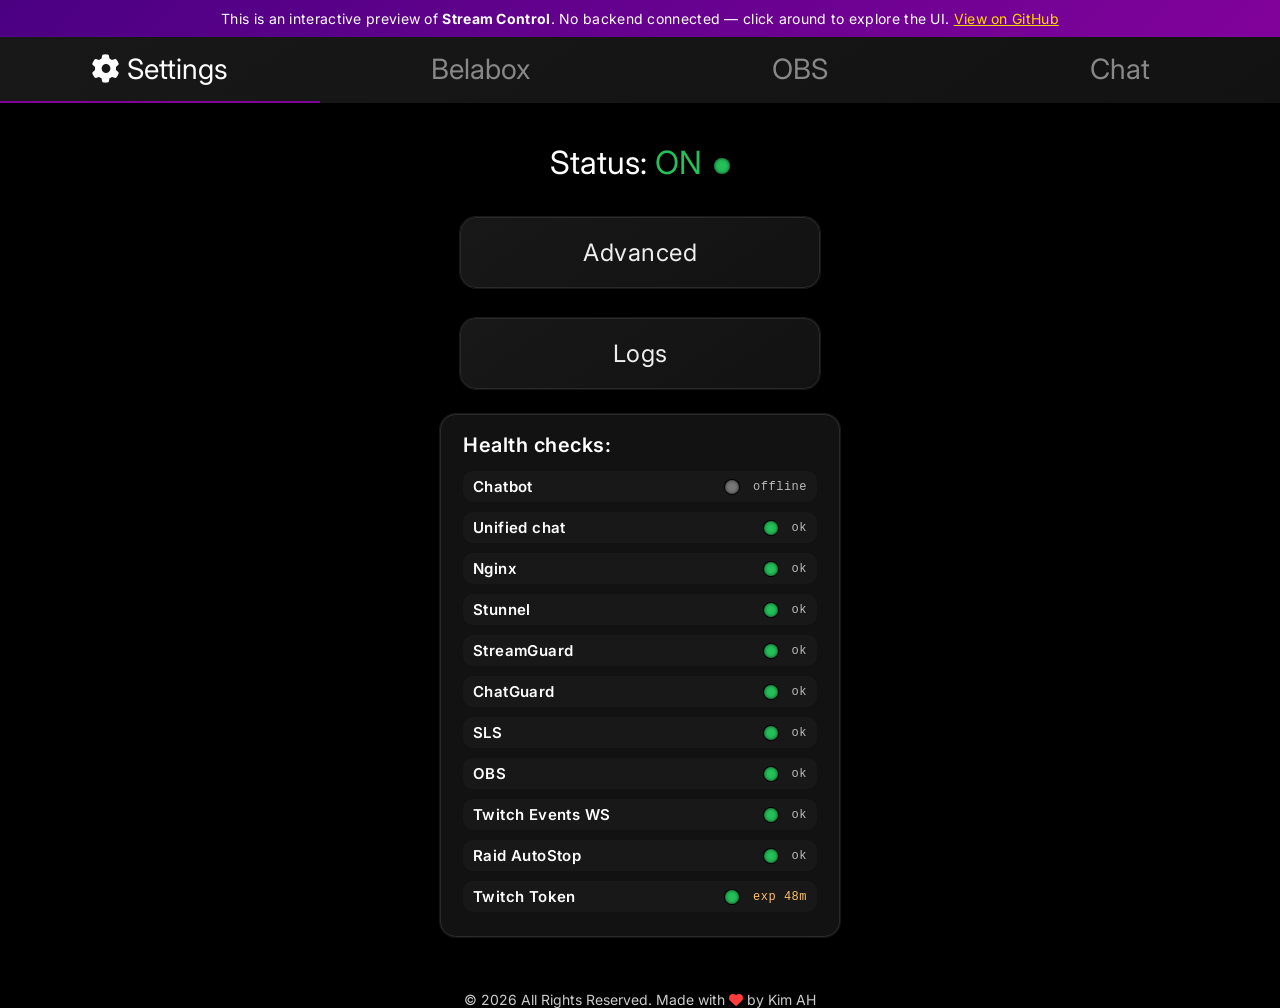
==== commit e05d0b42: "fix typo" ====
--- a/docs/index.html
+++ b/docs/index.html
@@ -387,7 +387,7 @@
     <!-- ========== Settings tab ========== -->
     <div id="minipc" class="tab-content active">
         <div class="button-container">
-            <p class="status">Streaming PC: <span class="on" id="minipc-status-text">ON</span> <span class="hc-dot hc-ok" style="width:16px;height:16px;vertical-align:middle;margin-left:4px;"></span></p>
+            <p class="status">Status: <span class="on" id="minipc-status-text">ON</span> <span class="hc-dot hc-ok" style="width:16px;height:16px;vertical-align:middle;margin-left:4px;"></span></p>
 
             <button id="advancedBtn" type="button">Advanced</button>
 
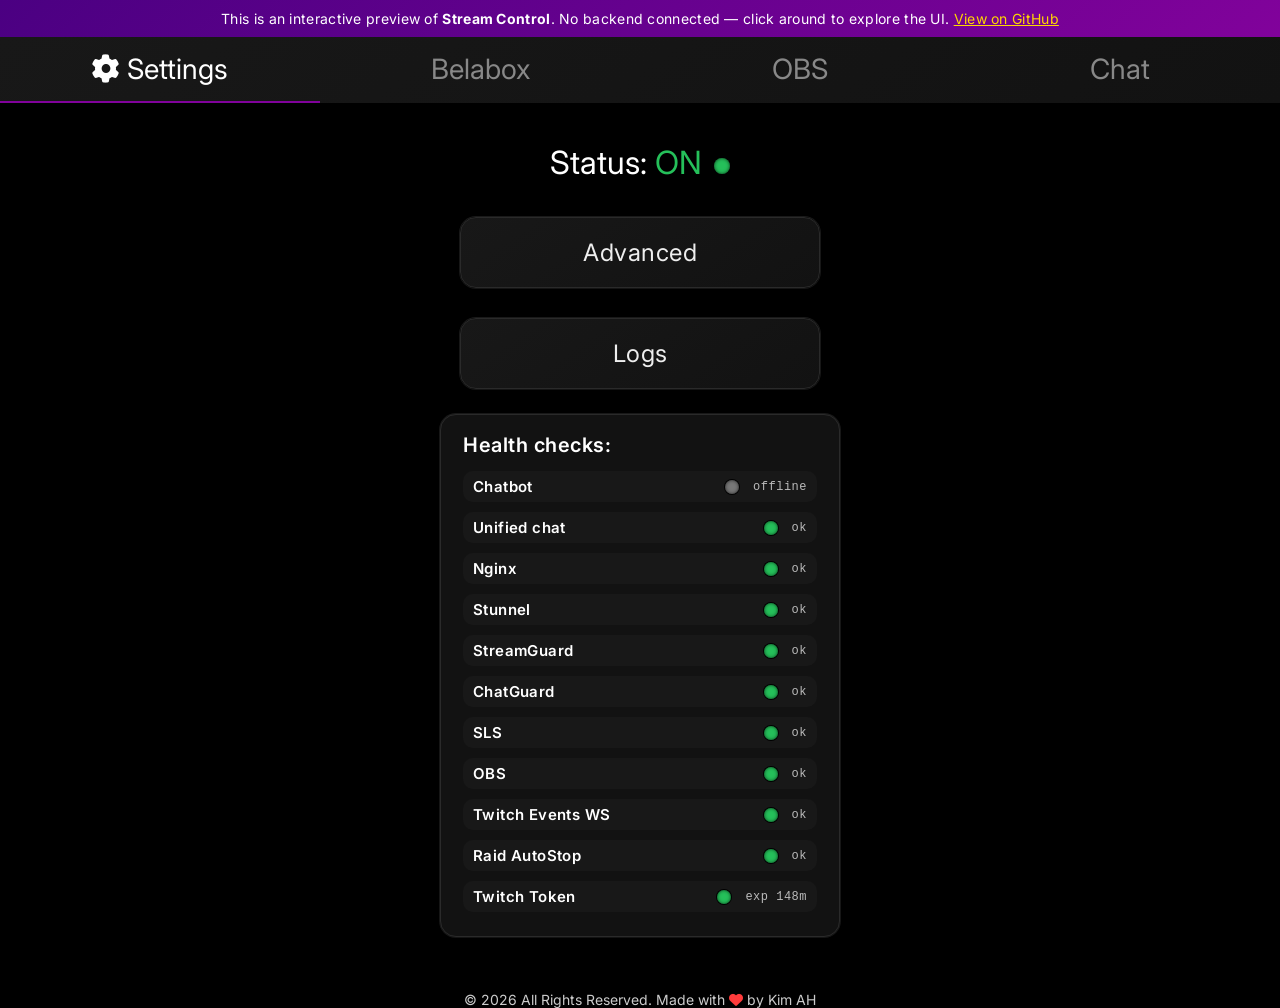
==== commit 7fce0e7f: "Small Font fix" ====
--- a/docs/index.html
+++ b/docs/index.html
@@ -674,7 +674,7 @@
     { name:'OBS', dot:'hc-ok', label:'ok', labelClass:'' },
     { name:'Twitch Events WS', dot:'hc-ok', label:'ok', labelClass:'' },
     { name:'Raid AutoStop', dot:'hc-ok', label:'ok', labelClass:'' },
-    { name:'Twitch Token', dot:'hc-ok', label:'exp 48m', labelClass:'hc-label-warn' },
+    { name:'Twitch Token', dot:'hc-ok', label:'exp 148m', labelClass:'' },
 ];
 const healthList = document.getElementById('health-list');
 HEALTH_ITEMS.forEach(h => {
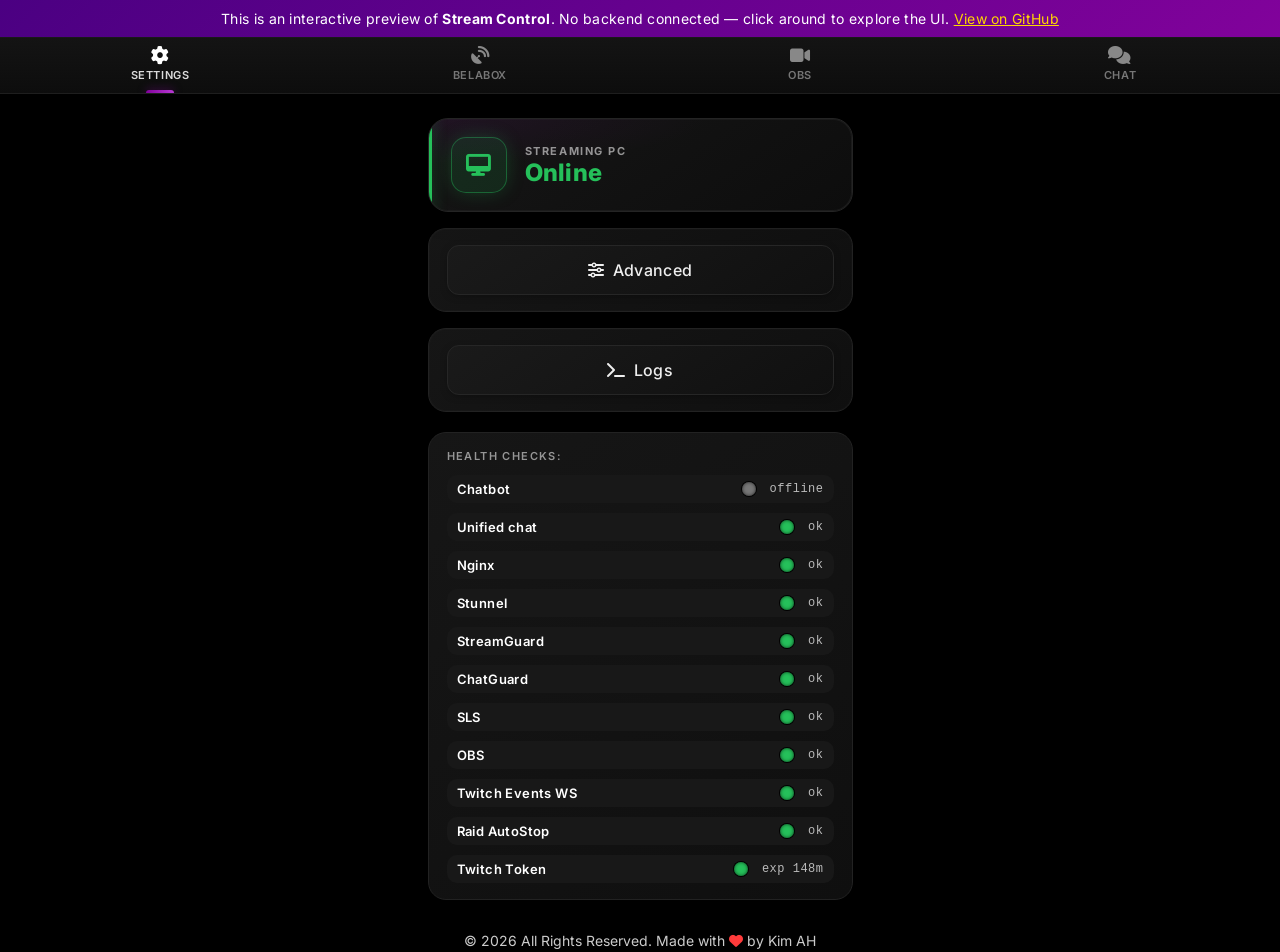
==== commit 013a542f: "Updated UI" ====
--- a/docs/index.html
+++ b/docs/index.html
@@ -10,17 +10,1570 @@
 <link href="https://fonts.googleapis.com/css2?family=Inter:wght@400;500;600;700&display=swap" rel="stylesheet">
 <link rel="stylesheet" href="https://cdnjs.cloudflare.com/ajax/libs/font-awesome/6.7.2/css/all.min.css" />
 <style>
-/* === Base === */
-*{box-sizing:border-box;}
-html{font-size:16px;}
-body{
-    background:#000;color:#fff;
-    font-family:'Inter',-apple-system,BlinkMacSystemFont,'Segoe UI',Roboto,sans-serif;
-    margin:0;padding:0;min-height:100vh;min-height:100dvh;
-    display:flex;flex-direction:column;
-}
-
-/* === Demo banner === */
+html {
+    font-size: 16px; /* Standard font-størrelse */
+}
+
+:root {
+    --preview-offset: 0px; /* dynamisk høyde for stream-preview */
+    /* HLS preview max-width is driven by JS for smooth, resolution-independent scaling.
+       JS sets this to a % value between 60% (maximized) and 100% (small window). */
+    --hls-preview-max-w: 100%;
+}
+
+body {
+    background-color: black;
+    color: white;
+    font-family: 'Inter', -apple-system, BlinkMacSystemFont, 'Segoe UI', Roboto, Oxygen, Cantarell, 'Fira Sans', 'Droid Sans', 'Helvetica Neue', Arial, sans-serif;
+    margin: 0;
+    padding: 0;
+    min-height: 100vh;
+    min-height: 100dvh;
+    display: flex;
+    flex-direction: column;
+}
+
+@keyframes speaker-animation {
+    0%, 100% {
+        transform: scale(1);
+        color: #ffffff;
+    }
+    50% {
+        transform: scale(1.25);
+        color: #ffcc00;
+    }
+}
+#audio-permission-banner {
+    background: linear-gradient(180deg, #4b0082, #81029b);
+    color: white;
+    padding: 7px;
+    text-align: center;
+    cursor: pointer;
+    font-size: 18px;
+    display: flex;
+    align-items: center;
+    justify-content: center;
+    gap: 10px;
+}
+#audio-permission-banner .speaker-icon {
+    animation: speaker-animation 1s infinite;
+}
+
+.hidden {
+    display: none !important;
+}
+
+.tabs-shell {
+    position: relative;
+    flex: 1 1 auto;
+    min-height: 0;
+    display: flex;
+    flex-direction: column;
+    width: 100%;
+}
+
+.twitch-container {
+    width: 100vw;
+    margin-left: calc(50% - 50vw); /* ensure edge-to-edge even inside centered layouts */
+    background: #000;
+    position: relative;
+    z-index: 5; /* keep video above overlapping chat iframe */
+}
+
+.twitch-container iframe {
+    display: block;
+    width: 100%;
+    height: calc(100vw * 9 / 16); /* keep 16:9 ratio */
+    max-height: 60vh;
+    border: none;
+}
+
+/* HLS preview (<video>) sizing (separate from Twitch iframe) */
+.twitch-container video.hls-preview {
+    display: block;
+    width: 100%;
+    height: auto;
+    aspect-ratio: 16 / 9;
+    max-height: 60vh;
+    max-width: var(--hls-preview-max-w);
+    margin: 0 auto;
+}
+
+/* Embedded panels follow the tab area, not the full viewport */
+#chat.tab-content.active,
+#belabox.tab-content.active {
+    display: flex;
+    flex: 1 1 auto;
+    min-height: 0;
+    margin: 0;
+    padding: 0;
+}
+
+#chat.tab-content,
+#belabox.tab-content {
+    padding: 0;
+}
+
+/* Chat / Belabox containers fyller hele området */
+#chat-container,
+#belabox-container {
+    position: relative;
+    flex: 1 1 auto;
+    min-height: 0;
+    width: 100%;
+    height: auto;
+    overflow: hidden;
+}
+
+.embed-status-message {
+    position: absolute;
+    inset: 0;
+    display: flex;
+    align-items: center;
+    justify-content: center;
+    padding: 24px;
+    background: #0b0b0b;
+}
+
+.embed-status-card {
+    display: flex;
+    flex-direction: column;
+    align-items: center;
+    justify-content: center;
+    gap: 14px;
+    max-width: 320px;
+    text-align: center;
+    color: #d8d8d8;
+}
+
+.embed-status-icon {
+    width: 48px;
+    height: 48px;
+    display: inline-flex;
+    align-items: center;
+    justify-content: center;
+    color: #9b9b9b;
+}
+
+.embed-status-icon i {
+    width: 48px;
+    height: 48px;
+    display: inline-flex;
+    align-items: center;
+    justify-content: center;
+    font-size: 48px;
+    line-height: 1;
+}
+
+.embed-status-text {
+    font-size: 16px;
+    line-height: 1.5;
+}
+
+#twitch-chat-iframe {
+    position: absolute;
+    top: 0;
+    left: 0;
+    width: 100%;
+    height: calc(100% + 4px);
+    border: none;
+}
+
+#belabox-iframe {
+    position: absolute;
+    inset: 0;
+    width: 100%;
+    height: 100%;
+    border: none;
+}
+
+.button-container {
+    max-width: 800px;
+    margin: 0 auto;
+    text-align: center;
+}
+button {
+    font-size: 1.5rem; /* Bruk rem for å skalere basert på root-font-størrelse */
+    padding: 1rem 2rem;
+    margin: 10px;
+    border-radius: 10px;
+    width: auto;
+    max-width: 100px;
+}
+@media (min-width: 500px) {
+    button {
+        font-size: 1.5rem;
+        padding: 8px 16px;
+    }
+}
+@media (max-width: 768px) {
+    button {
+        font-size: 1rem;
+        padding: 0.5rem 1rem;
+    }
+}
+/* Faner (Tabs) styling */
+.tab-container {
+    display: flex;
+    justify-content: center;
+    align-items: stretch;
+    background: linear-gradient(180deg,#141414,#0d0d0d);
+    gap: 0;
+    flex-wrap: nowrap;
+    width: 100%;
+    z-index: 10;
+    position: relative;
+    border-bottom: 1px solid #1e1e1e;
+    box-shadow: 0 1px 0 rgba(255,255,255,.02) inset;
+}
+.tab {
+    color: #888;
+    padding: 8px 6px 9px;
+    cursor: pointer;
+    font-size: 11px;
+    letter-spacing: .6px;
+    text-transform: uppercase;
+    font-weight: 600;
+    flex: 1;
+    text-align: center;
+    white-space: nowrap;
+    user-select: none;
+    -webkit-user-select: none;
+    -ms-user-select: none;
+    -moz-user-select: none;
+    -webkit-tap-highlight-color: transparent;
+    overflow: hidden;
+    position: relative;
+    z-index: 11;
+    display: flex;
+    flex-direction: column;
+    align-items: center;
+    justify-content: center;
+    gap: 3px;
+    transition: color .18s ease;
+}
+.tab i {
+    font-size: 16px;
+    line-height: 1;
+}
+.tab .tab-text {
+    display: block;
+    font-size: 10px;
+    opacity: .85;
+}
+.tab:hover {
+    color: #bbb;
+}
+.tab.active {
+    color: #fff;
+}
+.tab.active::after {
+    content: "";
+    position: absolute;
+    bottom: 0;
+    left: 50%;
+    transform: translateX(-50%);
+    width: 28px;
+    height: 3px;
+    border-radius: 3px 3px 0 0;
+    background: linear-gradient(90deg,#81029b,#b93ad4);
+    box-shadow: 0 0 8px rgba(129,2,155,.65);
+}
+/* Innholdsområdene for fanene */
+.tab-content {
+    flex-grow: 1;
+    display: none;
+    min-height: 0;
+    padding: 20px;
+    text-align: center;
+}
+.tab-content.active {
+    display: block;
+}
+/* Chat-spesifikk styling for å fjerne padding */
+#chat.tab-content {
+    padding: 0;
+}
+/* Generell styling for knapper og status */
+.button-container {
+    display: flex;
+    flex-direction: column;
+    align-items: center;
+}
+button,
+.bot-toggle-card {
+    background: linear-gradient(145deg,#1a1a1a,#101010);
+    color: #eee;
+    border: 1px solid #262626;
+    box-sizing: border-box;
+    padding: 13px 22px;
+    margin: 6px 0;
+    font-size: 15px;
+    cursor: pointer;
+    border-radius: 12px;
+    width: 80%;
+    max-width: 350px;
+    font-family: inherit;
+    font-weight: 500;
+    letter-spacing: .3px;
+    box-shadow: 0 2px 8px -3px rgba(0,0,0,.55);
+    transition: background .18s ease, box-shadow .18s ease, border-color .18s ease, transform .18s ease, color .18s ease;
+}
+button:hover,
+.bot-toggle-card:hover {
+    background: linear-gradient(145deg,#202020,#161616);
+    border-color: #81029b;
+    box-shadow: 0 6px 16px -4px rgba(0,0,0,.7), 0 0 0 1px #333, 0 0 8px rgba(129,2,155,.65);
+    color: #f5e9ff;
+}
+button:active,
+.bot-toggle-card:active {
+    transform: translateY(1px);
+}
+.bot-toggle-card:focus-within {
+    background: linear-gradient(145deg,#202020,#161616);
+    border-color: #81029b;
+    box-shadow: 0 6px 16px -4px rgba(0,0,0,.7), 0 0 0 1px #333, 0 0 8px rgba(129,2,155,.65);
+    color: #f5e9ff;
+}
+button:disabled {
+    opacity: .55;
+    filter: grayscale(1);
+    cursor: not-allowed;
+}
+button:disabled:hover {
+    background: linear-gradient(145deg,#1a1a1a,#101010);
+    border-color: #262626;
+    box-shadow: 0 2px 8px -3px rgba(0,0,0,.55);
+    color: #eee;
+    transform: none;
+}
+
+/* Start/Stop stream accent buttons */
+.btn-start-stream {
+    background: linear-gradient(145deg,#1c2a20,#141d17) !important;
+    border: 1px solid rgba(37,192,90,.25) !important;
+}
+.btn-start-stream:hover {
+    background: linear-gradient(145deg,#1e3525,#16231a) !important;
+    border-color: rgba(37,192,90,.5) !important;
+    box-shadow: 0 6px 16px -4px rgba(0,0,0,.7), 0 0 8px rgba(37,192,90,.35) !important;
+    color: #d7ffd0 !important;
+}
+.btn-stop-stream {
+    background: linear-gradient(145deg,#2d1a1a,#221111) !important;
+    border: 1px solid rgba(231,76,60,.25) !important;
+}
+.btn-stop-stream:hover {
+    background: linear-gradient(145deg,#3a1e1e,#2b1515) !important;
+    border-color: rgba(231,76,60,.5) !important;
+    box-shadow: 0 6px 16px -4px rgba(0,0,0,.7), 0 0 8px rgba(231,76,60,.35) !important;
+    color: #ffd7d4 !important;
+}
+.status {
+    font-size: 30px;
+    margin: 20px;
+}
+
+/* Small Twitch-like live timer under OBS status */
+.stream-uptime{
+    display: inline-flex;
+    align-items: center;
+    justify-content: center;
+    width: fit-content;
+    margin: -14px auto 10px;
+    padding: 4px 10px;
+    border-radius: 999px;
+    border: 1px solid rgba(233, 25, 22, 0.45);
+    background: rgba(233, 25, 22, 0.10);
+    color: #e91916; /* Twitch-ish red */
+    font-size: 14px;
+    font-weight: 700;
+    letter-spacing: .6px;
+    text-transform: uppercase;
+    font-family: 'Inter', -apple-system, BlinkMacSystemFont, 'Segoe UI', Roboto, Oxygen, Cantarell, 'Fira Sans', 'Droid Sans', 'Helvetica Neue', Arial, sans-serif;
+}
+.status .hc-dot{ width:16px; height:16px; box-shadow:0 0 0 1px #000, 0 0 5px -1px #000 inset; vertical-align:baseline; }
+.on {
+    color: #25c05a;
+}
+.off {
+    color: #e74c3c;
+}
+footer {
+    flex-shrink: 0;
+    width: 100%;
+    height: 20px;
+    text-align: center;
+    font-size: 12px;
+    color: #ccc;
+    padding: 0 0;
+}
+.text-danger,
+.heart-icon {
+color: #ff3b3b;
+}
+@media (min-width: 600px) {
+    button,
+    .bot-toggle-card {
+        font-size: 16px;
+        padding: 14px 24px;
+        width: 45%;
+        max-width: none;
+    }
+    .status {
+        font-size: 32px;
+    }
+    .tab {
+        font-size: 12px;
+        padding: 10px 10px 11px;
+    }
+    .tab i {
+        font-size: 18px;
+    }
+    .tab .tab-text {
+        font-size: 11px;
+    }
+    footer {
+        font-size: 14px;
+    }
+}
+
+/* Tooltip */
+.tooltip {
+  display: inline-block;
+  position: relative;
+  margin-left: 6px;
+}
+.tooltip-button {
+  background: none;
+  border: 0;
+  color: #9aa0a6;
+  cursor: pointer;
+  font-size: 14px;
+  padding: 0 2px;
+  line-height: 1;
+  text-decoration: underline;
+}
+.tooltip-button:hover { color: #ffffff; }
+
+/* Specific override for platforms help (?) button */
+#platformsHelp {
+    background: none !important;
+    border: none !important;
+    box-shadow: none !important;
+    padding: 0 2px !important;
+    margin: 0 !important;
+    line-height: 1 !important;
+    text-decoration: none; /* remove underline if unwanted */
+    color: #9aa0a6;
+}
+#platformsHelp:hover { color:#fff; }
+#platformsHelp:focus-visible { outline: 2px solid #4a90e2; outline-offset:2px; }
+.tooltip-panel {
+    position: absolute;
+    top: 28px;
+    right: 0;
+    left: auto;
+    z-index: 1000;
+    display: none;
+    width: min(92vw, 380px);
+    background:#121212;
+    border:1px solid #2a2a2a;
+    border-radius:16px;
+    box-shadow:0 6px 22px -6px rgba(0,0,0,.6),0 0 0 1px #1b1b1b;
+    padding:16px 18px 18px;
+    font-size:14px;
+    line-height:1.45;
+    letter-spacing:.25px;
+    color:#ddd;
+    backdrop-filter:blur(3px);
+    -webkit-backdrop-filter:blur(3px);
+    animation:tooltipFade .22s ease;
+}
+.tooltip-panel strong { color:#fff; font-weight:600; }
+.tooltip-panel ul { margin:8px 0 0 18px; padding:0; }
+.tooltip-panel li { margin:4px 0; }
+.tooltip-panel p { margin:10px 0 0; }
+@keyframes tooltipFade { from { opacity:0; transform:translateY(-4px);} to { opacity:1; transform:translateY(0);} }
+.tooltip-panel.show { display: block; }
+.tooltip-panel code {
+  background: #0d0d0d;
+  padding: 2px 4px;
+  border-radius: 4px;
+  font-family: ui-monospace,SFMono-Regular,Menlo,Consolas,monospace;
+  font-size: 0.88em;
+}
+.tooltip-panel a { color: #7cc7ff; text-decoration: none; }
+.tooltip-panel a:hover { text-decoration: underline; }
+
+/* Generic small icon-only buttons (SVG) */
+.icon-btn {
+    display: inline-flex;
+    align-items: center;
+    justify-content: center;
+    width: 28px;
+    height: 28px;
+    padding: 0;
+    background: none;
+    border: none;
+    color: #bbb;
+    cursor: pointer;
+    border-radius: 4px;
+    transition: color .18s ease, background-color .18s ease;
+}
+.icon-btn.edit-endpoint { margin-left:4px; }
+.icon-btn:hover svg { color: #fff; }
+.icon-btn:focus-visible { outline: 2px solid #4a90e2; outline-offset: 2px; }
+.icon-btn svg { pointer-events: none; }
+
+/* Ensure (?) tooltip trigger has no background */
+.tooltip-trigger, .tooltip-trigger:focus, .tooltip-trigger:hover {
+    background: none !important;
+    box-shadow: none !important;
+    border: none !important;
+}
+
+/* Tooltip: ensure it never clips on mobile */
+.tooltip-panel { box-sizing: border-box; }
+@media (max-width: 768px) {
+  .tooltip-panel {
+    position:fixed;
+    left:50% !important;
+    transform:translateX(-50%);
+    top:calc(env(safe-area-inset-top, 0px) + 14px);
+    width:calc(100vw - 30px);
+    max-width:440px;
+    max-height:72vh;
+    overflow:auto;
+    z-index:2000;
+    padding:18px 20px 20px;
+  }
+}
+
+.sg-dot{
+display:inline-block;
+width:14px;height:14px;
+border-radius:50%;
+background:#777;
+vertical-align:middle;
+box-shadow:0 0 2px #000;
+}
+.sg-ok{background:#2ecc71!important;}
+.sg-bad{background:#e74c3c!important;}
+
+.sg-status-bar{
+display:flex;
+justify-content:center;
+align-items:center;
+gap:2.2rem;
+flex-wrap:wrap;
+text-align:center;
+margin-top:.4rem;
+}
+.sg-status-bar > div{
+font-weight:600;
+letter-spacing:.5px;
+}
+
+/* --- Stop Stream Modal --- */
+.sg-modal.hidden {display:none;}
+.sg-modal {
+  position:fixed; inset:0;
+  background:rgba(0,0,0,.68);
+  display:flex; align-items:center; justify-content:center;
+  z-index:1000; padding:20px;
+}
+.sg-modal__dialog {
+  background:#121212;
+  border:2px solid #e74c3c;
+  border-radius:18px;
+  max-width:480px;
+  width:100%;
+  padding:34px 38px 40px;
+  box-shadow:0 10px 32px -4px rgba(0,0,0,.65),0 0 0 1px #2b2b2b;
+  text-align:center;
+  animation:popIn .28s ease;
+}
+@keyframes popIn {
+  0% {transform:scale(.85); opacity:0;}
+  100% {transform:scale(1); opacity:1;}
+}
+.sg-modal__actions {
+  display:flex; gap:16px; justify-content:center; flex-wrap:wrap;
+}
+.sg-modal__actions button {
+  font-size:20px; padding:14px 32px; cursor:pointer;
+  border:none; border-radius:10px;
+  letter-spacing:.5px; transition:.18s background, .18s transform;
+}
+.sg-modal__actions button.danger {
+  background:#e74c3c; color:#fff;
+}
+.sg-modal__actions button.danger:hover {background:#ff5b4b;}
+.sg-modal__actions button.secondary {
+  background:#2d2d2d; color:#eee;
+}
+.sg-modal__actions button.secondary:hover {background:#3a3a3a;}
+.sg-modal__actions button:active {transform:scale(.95);}
+
+.sg-dot{display:inline-block;width:14px;height:14px;border-radius:50%;background:#777;vertical-align:middle;box-shadow:0 0 2px #000}
+.sg-ok{background:#2ecc71!important}
+.sg-bad{background:#e74c3c!important}
+.sg-status-bar{display:flex;gap:1.6rem;flex-wrap:wrap;align-items:center;font-weight:600}
+
+/* Health panel */
+.health-panel{
+    width:100%; max-width:400px; margin:12px auto; padding:16px 18px;
+    background:linear-gradient(145deg,#161616,#0f0f0f);
+    border:1px solid #222; border-radius:18px;
+    box-shadow:0 4px 18px -10px rgba(0,0,0,.7);
+    text-align:left; font-size:13px;
+    box-sizing:border-box;
+}
+
+/* === SG card (new-design) === */
+.sg-card{
+    background:linear-gradient(145deg,#161616,#0f0f0f);
+    border:1px solid #222;
+    border-radius:18px;
+    padding:16px 18px;
+    margin:8px auto;
+    max-width:400px;
+    width:100%;
+    box-sizing:border-box;
+    box-shadow:0 4px 18px -10px rgba(0,0,0,.7), 0 0 0 1px rgba(255,255,255,.012) inset;
+    text-align:left;
+}
+.sg-card-title{
+    font-size:11px;
+    letter-spacing:1.4px;
+    text-transform:uppercase;
+    opacity:.55;
+    margin:0 0 10px;
+    font-weight:600;
+}
+
+/* === Status Hero (Settings) === */
+.status-hero{
+    display:flex;align-items:center;gap:18px;
+    width:100%;max-width:400px;margin:4px auto 8px;
+    background:linear-gradient(145deg,#161616,#0d0d0d);
+    border:1px solid #242424;border-radius:20px;
+    padding:18px 22px;
+    box-shadow:0 8px 28px -12px rgba(0,0,0,.8),0 0 0 1px #1b1b1b inset;
+    position:relative;overflow:hidden;text-align:left;
+    box-sizing:border-box;
+}
+.status-hero::before{
+    content:"";position:absolute;inset:0;pointer-events:none;
+    background:radial-gradient(120% 90% at 0% 0%,rgba(129,2,155,.10),transparent 55%);
+}
+.status-hero::after{
+    content:"";position:absolute;left:0;top:0;bottom:0;width:3px;
+    background:#555;transition:background .3s ease,box-shadow .3s ease;
+}
+.status-hero.is-on::after{background:#25c05a;box-shadow:0 0 14px rgba(37,192,90,.55);}
+.status-hero.is-off::after{background:#e74c3c;box-shadow:0 0 10px rgba(231,76,60,.35);}
+.status-hero__icon{
+    flex-shrink:0;width:54px;height:54px;border-radius:15px;
+    display:flex;align-items:center;justify-content:center;
+    font-size:22px;
+    background:rgba(255,255,255,.03);border:1px solid #262626;
+    transition:.3s;
+}
+.status-hero.is-on .status-hero__icon{
+    background:rgba(37,192,90,.12);border-color:rgba(37,192,90,.4);color:#25c05a;
+    box-shadow:0 0 20px -4px rgba(37,192,90,.35);
+}
+.status-hero.is-off .status-hero__icon{
+    background:rgba(231,76,60,.08);border-color:rgba(231,76,60,.28);color:#e74c3c;
+}
+.status-hero__body{flex:1;min-width:0;display:flex;flex-direction:column;gap:2px;}
+.status-hero__label{
+    font-size:11px;letter-spacing:1.6px;text-transform:uppercase;
+    opacity:.55;font-weight:700;
+}
+.status-hero__value{
+    font-size:24px;font-weight:800;letter-spacing:.3px;line-height:1.1;
+}
+.status-hero__value .on{color:#25c05a;}
+.status-hero__value .off{color:#e74c3c;}
+
+/* === OBS Hero === */
+@keyframes livePulse{
+    0%,100%{transform:scale(1);opacity:1;}
+    50%{transform:scale(.82);opacity:.55;}
+}
+.obs-hero{
+    width:100%;max-width:400px;align-self:center;
+    margin:4px auto 8px;
+    box-sizing:border-box;
+    background:linear-gradient(145deg,#161616,#0d0d0d);
+    border:1px solid #242424;border-radius:20px;
+    padding:18px 20px;
+    box-shadow:0 8px 28px -12px rgba(0,0,0,.8),0 0 0 1px #1b1b1b inset;
+    position:relative;overflow:hidden;text-align:left;
+}
+.obs-hero::before{
+    content:"";position:absolute;inset:0;pointer-events:none;
+    background:radial-gradient(120% 90% at 0% 0%,rgba(129,2,155,.10),transparent 55%);
+}
+.obs-hero::after{
+    content:"";position:absolute;left:0;top:0;bottom:0;width:3px;
+    background:#555;transition:background .3s ease,box-shadow .3s ease;
+}
+.obs-hero.is-live::after{background:#25c05a;box-shadow:0 0 14px rgba(37,192,90,.6);}
+.obs-hero.is-off::after{background:#e74c3c;box-shadow:0 0 10px rgba(231,76,60,.35);}
+.obs-hero__top{
+    display:flex;align-items:center;gap:14px;position:relative;
+}
+.obs-hero__icon{
+    flex-shrink:0;width:54px;height:54px;border-radius:15px;
+    display:flex;align-items:center;justify-content:center;
+    font-size:22px;
+    background:rgba(255,255,255,.03);border:1px solid #262626;
+    transition:.3s;
+}
+.obs-hero.is-live .obs-hero__icon{
+    background:rgba(37,192,90,.14);border-color:rgba(37,192,90,.45);color:#25c05a;
+    box-shadow:0 0 20px -4px rgba(37,192,90,.35);
+}
+.obs-hero.is-off .obs-hero__icon{
+    background:rgba(231,76,60,.08);border-color:rgba(231,76,60,.28);color:#e74c3c;
+}
+.obs-hero__headline{flex:1;min-width:0;display:flex;flex-direction:column;gap:2px;}
+.obs-hero__label{
+    font-size:11px;letter-spacing:1.6px;text-transform:uppercase;
+    opacity:.55;font-weight:700;
+}
+.obs-hero__value{
+    font-size:24px;font-weight:800;letter-spacing:.3px;line-height:1.1;
+}
+.obs-hero__value .on,.obs-hero__value .live{color:#25c05a;}
+.obs-hero__value .off{color:#e74c3c;}
+.obs-hero__uptime{
+    display:inline-flex;align-items:center;gap:6px;flex-shrink:0;
+    padding:5px 11px;border-radius:999px;
+    border:1px solid rgba(37,192,90,.5);background:rgba(37,192,90,.12);
+    color:#25c05a;font-family:ui-monospace,Consolas,Menlo,monospace;
+    font-size:13px;font-weight:700;letter-spacing:.6px;
+    font-variant-numeric:tabular-nums;
+}
+.obs-hero__uptime::before{
+    content:"";width:6px;height:6px;border-radius:50%;
+    background:#25c05a;animation:livePulse 1.4s ease-in-out infinite;
+}
+.obs-hero__divider{
+    height:1px;margin:14px 0 12px;
+    background:linear-gradient(90deg,transparent,#262626 20%,#262626 80%,transparent);
+}
+.obs-hero__stats{
+    display:grid;grid-template-columns:1fr 1fr;gap:10px;
+}
+.obs-hero__stat{
+    display:flex;align-items:center;gap:10px;
+    padding:10px 12px;border-radius:12px;
+    background:rgba(255,255,255,.025);border:1px solid #232323;
+    min-width:0;
+}
+.obs-hero__stat > i{
+    font-size:15px;color:#81029b;opacity:.85;flex-shrink:0;
+    width:22px;text-align:center;
+}
+.obs-hero__stat-body{display:flex;flex-direction:column;min-width:0;gap:1px;}
+.obs-hero__stat-label{
+    font-size:10px;letter-spacing:1.2px;text-transform:uppercase;
+    opacity:.5;font-weight:600;
+}
+.obs-hero__stat-value{
+    font-size:15px;font-weight:700;color:#eee;letter-spacing:.2px;
+    overflow:hidden;text-overflow:ellipsis;white-space:nowrap;
+}
+@media (max-width:420px){
+    .obs-hero__icon{width:48px;height:48px;font-size:19px;border-radius:13px;}
+    .obs-hero__value{font-size:20px;}
+    .obs-hero__stat{padding:8px 10px;gap:8px;}
+    .obs-hero__stat-value{font-size:13px;}
+}
+.action-grid{
+    display:grid;
+    grid-template-columns:1fr 1fr;
+    gap:10px;
+    margin-top:6px;
+}
+#obs .button-container .sg-card .action-grid button{
+    width:100%;
+    margin:0;
+    white-space:nowrap;
+    padding-left:12px;
+    padding-right:12px;
+}
+
+/* Settings + OBS tab: full-width buttons inside sg-cards (width handled by .sg-card max-width) */
+#minipc .button-container button,
+#minipc .button-container .bot-toggle-card,
+#obs .button-container > .sg-card button,
+#obs .button-container > .sg-card .bot-toggle-card{
+    width:100%;
+    max-width:none;
+    font-size:16px;
+    padding:14px 24px;
+}
+#minipc .button-container .sg-card button,
+#obs .button-container .sg-card button{margin:6px 0;}
+#minipc .button-container .sg-card .advanced-panel button,
+#minipc .button-container .sg-card .advanced-panel .bot-toggle-card{margin:6px 0;}
+#minipc .advanced-group-title{
+    font-size:12px;
+    letter-spacing:1.4px;
+    text-transform:uppercase;
+    opacity:.55;
+    font-weight:600;
+    text-align:left;
+    margin:12px 0 6px;
+    width:auto;
+    max-width:none;
+}
+#minipc .advanced-group:first-child .advanced-group-title{margin-top:4px;}
+.advanced-panel{
+    width:100%;
+    max-width:800px;
+    margin:0 auto;
+    padding:0;
+    background:transparent;
+    border:none;
+    box-shadow:none;
+    overflow:hidden;
+
+    /* Viktig: stabil layout både åpen og lukket */
+    display:flex;
+    flex-direction:column;
+    align-items:center;
+
+    max-height:0;
+    opacity:0;
+    pointer-events:none;
+    transform:translateY(-6px);
+    transition:max-height .28s ease, opacity .28s ease, transform .28s ease;
+}
+.advanced-panel.expanded{
+    max-height:1100px;
+    opacity:1;
+    pointer-events:auto;
+    transform:translateY(0);
+}
+
+.advanced-group{
+    width:100%;
+    display:flex;
+    flex-direction:column;
+    align-items:center;
+}
+
+.advanced-group-title{
+    width:80%;
+    max-width:600px;
+    margin:40px auto 0px;
+    font-size:28px;
+    letter-spacing:2px;
+    text-transform:uppercase;
+    opacity:.75;
+    text-align:center;
+}
+
+.advanced-action-btn,
+.bot-toggle-card{
+  width: 45%;
+  max-width: 350px;
+  min-width: 320px;
+}
+
+@media (max-width: 780px){
+    .advanced-action-btn,
+    .bot-toggle-card{
+    width: 80%;
+    min-width: 0;
+  }
+}
+
+
+.bot-toggle-card{
+    display:flex;
+    align-items:center;
+    justify-content:center;
+    min-height:44px;
+    padding-top:8px;
+    padding-bottom:8px;
+    user-select:none;
+    text-align:center;
+}
+@media (min-width: 600px) {
+    .bot-toggle-card{
+        min-height:48px;
+    }
+}
+.bot-toggle-group{
+    display:inline-flex;
+    align-items:center;
+    justify-content:center;
+    max-width:100%;
+    white-space:nowrap;
+}
+.bot-toggle-copy{
+    display:inline-flex;
+    align-items:center;
+    justify-content:center;
+    min-width:0;
+    text-align:center;
+}
+.bot-toggle-title{
+    font-family:inherit;
+    font-size:inherit;
+    font-weight:500;
+    letter-spacing:.3px;
+    display:inline-flex;
+    align-items:center;
+    justify-content:center;
+    gap:8px;
+    white-space:nowrap;
+}
+.bot-toggle-title i{
+    font-size:1em;
+    opacity:.85;
+}
+.bot-toggle-card .sg-switch{
+    margin-left:8px;
+}
+.bot-toggle-subtitle{
+    font-size:13px;
+    letter-spacing:.35px;
+    color:#cfcfcf;
+}
+.sg-switch{position:relative;display:inline-flex;align-items:center;cursor:pointer;touch-action:pan-y;flex:0 0 auto;}
+.sg-switch input{position:absolute;opacity:0;width:0;height:0;}
+.bot-toggle-card .sg-switch__slider{
+    width:46px;
+    height:24px;
+    border-radius:999px;
+    background:#3a3a3a;
+    transition:background .18s ease;
+    position:relative;
+    box-shadow:inset 0 0 0 1px #232323;
+}
+.bot-toggle-card .sg-switch__slider::after{
+    content:"";
+    position:absolute;
+    width:16px;
+    height:16px;
+    top:4px;
+    left:4px;
+    border-radius:50%;
+    background:#fff;
+    transition:transform .18s ease;
+    box-shadow:0 1px 3px rgba(0,0,0,.6);
+}
+.bot-toggle-card .sg-switch input:checked + .sg-switch__slider{background:#81029b;}
+.bot-toggle-card .sg-switch input:checked + .sg-switch__slider::after{transform:translateX(22px);}
+/* Logs Panel refined */
+.logs-panel{position:relative;max-width:1000px;margin:8px auto 20px;padding:12px 14px 14px;background:#111;border:1px solid #272727;border-radius:18px;box-shadow:0 6px 24px -8px rgba(0,0,0,.6),0 0 0 1px #1a1a1a;}
+.logs-panel, .logs-panel * { 
+    text-align:left; 
+    justify-content: center;
+    }
+.logs-panel.hidden{display:none;}
+/* Header: service dropdown + actions */
+.logs-header{display:flex;flex-wrap:wrap;align-items:center;gap:10px;margin:0 0 10px;justify-self:center;}
+.logs-service-wrap{display:contents;align-items:center;gap:6px;background:#141414;padding:5px 10px;border:1px solid #262626;border-radius:10px;box-shadow:0 2px 6px -3px rgba(0,0,0,.55),0 0 0 1px #1c1c1c;}
+.logs-service-label{font-size:11px;letter-spacing:.6px;text-transform:uppercase;opacity:.65;font-weight:600;}
+.logs-service-select{display:inline-block;background:#1b1b1b;border:1px solid #303030;color:#e6e6e6;font-size:13px;padding:6px 12px;border-radius:8px;appearance:none;min-width:130px; max-width:min-content;letter-spacing:.4px;box-shadow:0 0 0 1px #161616 inset;}
+.logs-service-select:focus{outline:2px solid #571669;outline-offset:2px;}
+@media (max-width:640px){
+    .logs-header{flex-direction:inherit;align-items:center;gap:0px 8px;}
+    .logs-service-wrap, .logs-actions{width:100%;justify-content:space-between;}
+    .logs-actions{order:2;}
+}
+#log-lines-select{height:24px;padding:2px 5px;font-size:11.5px;background:#1b1b1b;color:#e2e2e2;border:1px solid #303030;border-radius:6px;box-shadow:0 0 0 1px #161616 inset;}
+.log-follow-label{font-size:11px;opacity:.85;display:flex;align-items:center;gap:4px;padding:3px 6px;background:#1b1b1b;border:1px solid #2e2e2e;border-radius:7px;cursor:pointer;user-select:none;max-width: min-content;}
+.log-follow-label:hover{background:#242424;opacity:.95;}
+.log-follow-label input{margin:0;}
+.logs-actions{display:contents;align-items:center;gap:4px;font-size:11.2px;flex-wrap:nowrap;background:#141414;padding:3px 6px;border:1px solid #262626;border-radius:10px;box-shadow:0 2px 6px -3px rgba(0,0,0,.55),0 0 0 1px #1c1c1c;}
+.logs-actions .lbl{font-size:10px;font-weight:600;letter-spacing:.5px;text-transform:uppercase;opacity:.65;display:inline-block;margin-right:2px;}
+.logs-actions select{margin-right:4px;}
+.logs-close-btn{width:26px;height:26px;display:inline-flex;align-items:center;justify-content:center;border:none;background:#1e1e1e;color:#bbb;font-size:15px;border-radius:7px;cursor:pointer;transition:.18s background,.18s color,.18s transform;line-height:1;font-weight:600;padding:0;}
+.logs-close-btn:hover{background:#272727;color:#fff;}
+.logs-close-btn:active{transform:scale(.92);} 
+#logs-output{background:#0c0c0c;border:1px solid #222;border-radius:12px;min-height:240px;max-height:460px;overflow:auto;padding:6px 10px 8px;font-family:ui-monospace,Consolas,Menlo,monospace;font-size:12.4px;line-height:1.26;white-space:normal;tab-size:4;box-shadow:inset 0 0 0 1px #1a1a1a, inset 0 3px 6px -4px rgba(0,0,0,.6);} 
+/* Each line = flex: timestamp column + message */
+#logs-output .log-line{display:flex;align-items:flex-start;gap:0px;padding:0px 0px 0px 0px;position:relative;}
+#logs-output .log-line:nth-child(2n){background:rgba(255,255,255,0.015);} 
+#logs-output .log-line .log-ts{flex:0 0 auto;width:18ch;max-width:18ch;overflow:hidden;text-overflow:ellipsis;white-space:nowrap;opacity:.82;color:#cfcfcf;font-weight:500;font-variant-numeric:tabular-nums;}
+#logs-output .log-line .log-msg{flex:1 1 auto;min-width:0;word-break:break-word;}
+#logs-output .log-line.lvl-error .log-ts{color:#ff8686;}
+#logs-output .log-line.lvl-warn .log-ts{color:#ffc266;}
+#logs-output .log-line.lvl-info .log-ts{color:#a6dbff;}
+#logs-output .log-line.lvl-debug .log-ts{color:#999;}
+#logs-output .log-line.lvl-error{color:#ff6b6b;font-weight:600;}
+#logs-output .log-line.lvl-warn{color:#ffb347;}
+#logs-output .log-line.lvl-info{color:#9ad1ff;}
+#logs-output .log-line.lvl-debug{color:#888;}
+#logs-output .log-line .log-tag{background:#241b2a;color:#d9c4e3;padding:0 5px 0 5px;border-radius:5px;margin-right:6px;font-weight:500;display:inline-block;}
+#logs-output .log-line.lvl-error .log-tag{background:#3a1418;color:#ffc7c7;}
+#logs-output .log-line.lvl-warn .log-tag{background:#3a2a14;color:#ffd9a3;}
+#logs-output .log-line.lvl-info .log-tag{background:#132b3a;color:#b3e4ff;}
+#logs-output .log-line.lvl-debug .log-tag{background:#1e1e1e;color:#aaa;}
+#logs-output::-webkit-scrollbar{width:12px;}#logs-output::-webkit-scrollbar-track{background:#121212;border-left:3px solid #111;border-right:3px solid #111;}#logs-output::-webkit-scrollbar-thumb{background:#333;border-radius:8px;border:2px solid #121212;}#logs-output::-webkit-scrollbar-thumb:hover{background:#444;}
+@media (max-width:640px){.logs-panel{max-width:100%;padding:10px;}#logs-output{min-height:180px;}}
+.restream-panel{
+    max-width:760px; margin:16px auto 40px; padding:22px 26px 30px;
+    background:#121212; border:1px solid #2a2a2a; border-radius:20px;
+    box-shadow:0 6px 22px -6px rgba(0,0,0,.6),0 0 0 1px #1b1b1b;
+}
+#restreamOptions h3{margin-top:0; font-size:22px; letter-spacing:.6px;}
+#restreamOptions{
+    background:#121212;
+    border:1px solid #2a2a2a;
+    border-radius:20px;
+    box-shadow:0 6px 22px -6px rgba(0,0,0,.6),0 0 0 1px #1b1b1b;
+    padding:22px 24px 28px;
+    width:100%;
+    max-width:400px;
+    margin:12px auto;
+    box-sizing:border-box;
+}
+@media (min-width:600px){
+    #restreamOptions{width:80%; max-width:600px;}
+    .sg-card,
+    .obs-hero,
+    .status-hero,
+    .health-panel{max-width:425px;}
+    position:relative;
+    overflow:hidden;
+    max-height:0;
+    opacity:0;
+    pointer-events:none;
+    transition:max-height .32s ease, opacity .32s ease;
+}
+#restreamOptions.restream-open{
+    opacity:1;
+    pointer-events:auto;
+    overflow:visible;
+}
+#restreamOptions button{border-radius:14px;}
+#restreamOptions { --restream-gap:6px; }
+/* Position help icon to top-right corner of restream box */
+#platformsHelpWrapper { position:absolute; top:10px; right:12px; }
+#platformsHelp svg { display:block; }
+/* Compact restream adjustments */
+#restreamOptions h3 { font-size:11px !important; letter-spacing:1.4px !important; text-transform:uppercase; opacity:.55; font-weight:600; margin-bottom:10px !important; }
+.endpoint-row {
+    font-size: 15px;
+    display:grid;
+    grid-template-columns:auto minmax(100px,1fr) minmax(150px,180px) auto auto;
+    align-items:center;
+    gap:6px;
+    margin-bottom:8px !important;
+    padding:5px 10px 5px;
+    background:#181818;
+    border:1px solid #2c2c2c;
+    border-radius:16px;
+    transition:border-color .18s ease, box-shadow .18s ease, background .18s ease;
+}
+.endpoint-row.editing {
+    grid-template-columns:auto minmax(100px,1fr) minmax(130px,160px) auto auto auto;
+    grid-auto-flow:dense;
+    gap:1px;
+    padding:2px 6px 1px;
+    background:#1d1d1d;
+    border-color:#6d1b85;
+    box-shadow:0 0 0 1px rgba(129,2,155,.28);
+}
+.endpoint-row.editing .endpoint-primary { display:contents; }
+.endpoint-row.editing .stream-key-input,
+.endpoint-row.editing .custom-url-input { grid-column:2 / -1; width: 82%; }
+.endpoint-row input[type="checkbox"] { width:16px !important; height:16px !important; }
+.endpoint-row .icon-btn { padding:0 2px !important; margin-left:1px !important; }
+.endpoint-row.collapsed .endpoint-name-display { grid-column:2; }
+.endpoint-row.collapsed .endpoint-platform-display { grid-column:3; }
+.endpoint-row.collapsed .edit-endpoint { grid-column:4; }
+.endpoint-row.collapsed .delete-endpoint { grid-column:5; }
+.base-url-input.endpoint-control{ width: 95%; }
+.endpoint-display {
+    width:100%;
+    min-width:0;
+    min-height:38px;
+    display:flex;
+    align-items:center;
+    padding:8px 10px;
+    border-radius:11px;
+    border:1px solid #696969;
+    background:#595959;
+    color:#f1f1f1;
+    box-sizing:border-box;
+    white-space:nowrap;
+    overflow:hidden;
+    text-overflow:ellipsis;
+}
+.endpoint-name-display.is-placeholder {
+    color:#c7c7c7;
+    font-style:italic;
+}
+.endpoint-platform-display {
+    gap:8px;
+    justify-content:flex-start;
+    padding:8px 10px;
+}
+.endpoint-row.collapsed .endpoint-platform-display {
+    width:100%;
+    min-width:0;
+}
+.endpoint-platform-icon {
+    width:18px;
+    height:18px;
+    display:inline-flex;
+    align-items:center;
+    justify-content:center;
+    flex:0 0 18px;
+}
+.endpoint-platform-icon svg {
+    width:18px;
+    height:18px;
+    display:block;
+}
+.endpoint-platform-icon i {
+    font-size:18px;
+    line-height:1;
+}
+.endpoint-platform-label {
+    min-width:0;
+    overflow:hidden;
+    text-overflow:ellipsis;
+}
+.endpoint-platform-display[data-platform="twitch"] .endpoint-platform-icon { color:#9146ff; }
+.endpoint-platform-display[data-platform="youtube"] .endpoint-platform-icon { color:#ff3b30; }
+.endpoint-platform-display[data-platform="kick"] .endpoint-platform-icon { color:#53fc18; }
+.endpoint-platform-display[data-platform="custom"] .endpoint-platform-icon { color:#82c7ff; }
+.endpoint-platform-picker {
+    width:100%;
+    min-width:0;
+    min-height:38px;
+    display:flex;
+    align-items:center;
+    gap:8px;
+    border-radius:11px;
+    border:1px solid #4a4a4a;
+    background:#5a5a5a;
+    color:#efefef;
+    padding:0 10px;
+    box-sizing:border-box;
+    transition:border-color .18s ease, background .18s ease, color .18s ease, box-shadow .18s ease;
+}
+.endpoint-platform-picker-icon {
+    width:18px;
+    height:18px;
+    display:inline-flex;
+    align-items:center;
+    justify-content:center;
+    flex:0 0 18px;
+}
+.endpoint-platform-picker-icon svg {
+    width:18px;
+    height:18px;
+    display:block;
+}
+.endpoint-platform-picker-icon i {
+    font-size:18px;
+    line-height:1;
+}
+.endpoint-platform-picker[data-platform="twitch"] .endpoint-platform-picker-icon { color:#9146ff; }
+.endpoint-platform-picker[data-platform="youtube"] .endpoint-platform-picker-icon { color:#ff3b30; }
+.endpoint-platform-picker[data-platform="kick"] .endpoint-platform-picker-icon { color:#53fc18; }
+.endpoint-platform-picker[data-platform="custom"] .endpoint-platform-picker-icon { color:#82c7ff; }
+.endpoint-control {
+    width:100%;
+    min-width:0;
+    min-height:38px;
+    margin-right:0 !important;
+    border-radius:11px;
+    border:1px solid #4a4a4a;
+    background:#5a5a5a;
+    color:#efefef;
+    padding:8px 10px !important;
+    font-size:14px !important;
+    box-sizing:border-box;
+    transition:border-color .18s ease, background .18s ease, color .18s ease, box-shadow .18s ease;
+    opacity:1;
+}
+.endpoint-control:disabled {
+    background:#595959;
+    color:#f1f1f1;
+    border-color:#696969;
+    -webkit-text-fill-color:#f1f1f1;
+    cursor:not-allowed;
+}
+.endpoint-row.editing .endpoint-control:not(:disabled),
+.endpoint-row.editing .endpoint-platform-picker {
+    background:#252525;
+    color:#fff;
+    border:2px solid #81029b;
+    box-shadow:0 0 0 1px rgba(129,2,155,.18) inset;
+}
+.endpoint-control::placeholder { color:#c4c4c4; }
+.platform-select {
+    flex:1 1 auto;
+    min-width:0;
+    border:none;
+    outline:none;
+    background:transparent;
+    color:#fff;
+    -webkit-text-fill-color:#fff;
+    padding:8px 0 !important;
+    font-size:14px !important;
+    appearance:none;
+    -webkit-appearance:none;
+    box-shadow:none;
+}
+.platform-select option {
+    color:#fff;
+    background:#2a2a2a;
+}
+.endpoint-primary {
+    display:flex;
+    align-items:center;
+    gap:3px;
+    min-width:0;
+    flex-wrap:wrap;
+}
+.endpoint-primary .endpoint-control {
+    flex:1 1 auto;
+}
+.endpoint-primary.has-open-stream-key .stream-key-input {
+    flex:1 1 auto;
+}
+.endpoint-hint {
+    grid-column:2 / -1;
+    display:flex;
+    align-items:center;
+    justify-content:center;
+    gap:4px;
+    flex-wrap:wrap;
+    font-size:11px;
+    color:#b4b4b4;
+    letter-spacing:.15px;
+}
+.endpoint-hint-text {
+    flex:0 1 auto;
+    min-width:0;
+    white-space:nowrap;
+    overflow:hidden;
+    text-overflow:ellipsis;
+}
+.endpoint-advanced {
+    grid-column:2 / -1;
+    display:flex;
+    flex-direction:column;
+    gap:4px;
+    margin-top:1px;
+}
+.endpoint-advanced-label {
+    font-size:10.5px;
+    color:#9f9f9f;
+    letter-spacing:.7px;
+    text-transform:uppercase;
+    font-weight:700;
+}
+.endpoint-base-toggle {
+    flex:0 0 auto;
+}
+.endpoint-stream-key-toggle {
+    flex:0 0 auto;
+    min-height:38px;
+    display:inline-flex;
+    align-items:center;
+    justify-content:center;
+    border:2px solid #81029b;
+    background:#252525;
+    box-shadow:0 0 0 1px rgba(129,2,155,.18) inset;
+    color:#fff;
+    border-radius:11px;
+    padding:8px 12px;
+    font-size:14px;
+    font-weight:600;
+    line-height:1.1;
+    cursor:pointer;
+    transition:background .18s ease, border-color .18s ease, color .18s ease;
+    white-space:nowrap;
+    min-width: 150px;
+}
+.endpoint-primary:not(.has-open-stream-key) .endpoint-stream-key-toggle {
+    width:70%;
+    max-width:132px;
+}
+.endpoint-stream-key-toggle:hover {
+    background:#2e2e2e;
+    border-color:#a317c5;
+    color:#fff;
+}
+.endpoint-stream-key-toggle:active {
+    transform:translateY(1px);
+}
+.endpoint-row .icon-btn {
+    background:none !important;
+    border:none !important;
+    box-shadow:none !important;
+    color:#d8d8d8;
+}
+.endpoint-row .icon-btn:hover {
+    color:#fff;
+    transform:none;
+}
+.endpoint-row .icon-btn:active {
+    transform:none;
+}
+.icon-btn { width:22px !important; height:22px !important; }
+.icon-btn.edit-endpoint { margin-left:2px !important; }
+.icon-btn.delete-endpoint { margin-left:1px !important; }
+#endpointsList:empty { min-height:0; }
+#addEndpoint.restream-add-btn { font-size:14px !important; padding:6px 10px !important; margin-top:8px !important; display:block; margin-left:auto; margin-right:auto; }
+.restream-actions { margin-top:14px !important; display:flex; justify-content:center; gap:8px; }
+.restream-action { font-size:15px !important; padding:10px 18px !important; border-radius:12px !important; letter-spacing:.5px; font-weight:500; border:1px solid #2a2a2a; background:#1c1c1c; color:#eee; cursor:pointer; transition:.18s background,.18s border-color,.18s box-shadow; }
+.restream-action.primary { background:linear-gradient(145deg,#243224,#1a241a); border-color:#2c4b2c; }
+.restream-action.primary:hover { background:linear-gradient(145deg,#2c3e2c,#1f2c1f); border-color:#356035; box-shadow:0 0 0 1px rgba(37,192,90,.4); }
+.restream-action.secondary { background:#222; }
+.restream-action.secondary:hover { background:#2b2b2b; }
+.restream-action:active { transform:translateY(1px); }
+
+/* --- Mobile condensed restream list --- */
+@media (max-width:600px){
+    #restreamOptions { padding:18px 18px 22px; }
+    #restreamOptions h3 { font-size:17px !important; }
+    .endpoint-row {
+        grid-template-columns:auto 42px minmax(0,1fr) auto auto;
+        gap:6px 4px;
+        padding:5px 8px 5px;
+    }
+    .endpoint-row.editing .stream-key-input,
+    .endpoint-row.editing .custom-url-input,
+    .endpoint-platform-picker,
+    .endpoint-control {
+        width:93%;
+    }
+    .endpoint-row.editing {
+        grid-template-columns:auto 42px minmax(0,1fr) auto auto;
+    }
+    .endpoint-row.collapsed .endpoint-platform-display { grid-column:2; grid-row:1; width:40px; min-width:40px; }
+    .endpoint-row.collapsed .endpoint-name-display { grid-column:3; grid-row:1; }
+    .endpoint-row.collapsed .endpoint-platform-label { display:none; }
+    .endpoint-row.collapsed .endpoint-platform-display { justify-content:center; padding:8px; }
+    .endpoint-row .edit-endpoint { grid-column:4; grid-row:1; }
+    .endpoint-row .delete-endpoint { grid-column:5; grid-row:1; }
+    .endpoint-row.editing .name-input { grid-column:2 / 6; grid-row:2; }
+    .endpoint-row.editing .endpoint-platform-picker { grid-column:2 / 6; grid-row:3; }
+    .endpoint-row.editing .endpoint-primary { grid-column:2 / 6; grid-row:4; }
+    .endpoint-row.editing .endpoint-advanced { grid-column:2 / 6; grid-row:5; }
+    .endpoint-row.editing .endpoint-hint { grid-column:2 / 6; grid-row:6; }
+    .endpoint-row.editing .endpoint-hint {
+        flex-wrap:nowrap;
+    }
+    .endpoint-row.editing .endpoint-primary {
+        flex-direction:column;
+        align-items:stretch;
+    }
+    .endpoint-primary:not(.has-open-stream-key) .endpoint-stream-key-toggle {
+        width:80%;
+        max-width:none;
+    }
+    .endpoint-row .endpoint-control,
+    .endpoint-row .endpoint-display { font-size:14px !important; padding:8px 9px !important; }
+    .endpoint-row .endpoint-platform-display { padding:8px !important; }
+    .icon-btn { width:24px !important; height:24px !important; }
+}
+.health-title{margin:0 0 12px; font-size:11px; letter-spacing:1.4px; text-transform:uppercase; opacity:.55; font-weight:600;}
+.health-list{list-style:none; margin:0; padding:0; display:flex; flex-direction:column; gap:10px;}
+.health-list li{display:grid; grid-template-columns: 1fr auto auto; align-items:center; column-gap:14px; padding:6px 10px; border-radius:10px; background:#181818;}
+.health-name{font-weight:600; letter-spacing:.4px;}
+.hc-dot{width:14px;height:14px;border-radius:50%;background:#555;display:inline-block;box-shadow:0 0 0 1px #000,0 0 4px -1px #000 inset}
+.hc-dot.hc-ok{background:#25c05a!important;}
+.hc-dot.hc-bad{background:#e74c3c!important;}
+.hc-dot.hc-off{background:#777!important;filter:grayscale(.6);}
+.hc-label{font-size:12px; color:#bbb; font-family:ui-monospace,monospace; letter-spacing:.5px;}
+@media (max-width:600px){
+    .health-list li{grid-template-columns: 1fr auto; grid-auto-flow:row; row-gap:4px;}
+    .hc-label{justify-self:end;}
+}
+
+/* --- Mobile alignment fix for health list (override previous grid) --- */
+@media (max-width:600px){
+    .health-list li{
+        display:flex !important; /* override grid */
+        align-items:center;
+        gap:10px;
+        grid-template-columns:unset; /* safety */
+        grid-auto-flow:unset;
+        row-gap:0;
+        padding:8px 12px; /* a bit more comfortable touch target */
+    }
+    .health-name{flex:1; min-width:0;}
+    .hc-dot{flex:0 0 14px; margin:0;}
+    .hc-label{font-size:11px; align-self:center;}
+}
+
+/* Toast notifications */
+.toast-host{position:fixed;bottom:18px;right:22px;display:flex;flex-direction:column;gap:14px;z-index:1500;max-width:460px;}
+.toast{background:#141414;border:1px solid #363636;border-radius:18px;padding:18px 22px;color:#f3f3f3;font-size:16px;line-height:1.5;box-shadow:0 10px 28px -6px rgba(0,0,0,.7),0 0 0 1px #202020,0 0 0 1px #292929 inset;display:flex;align-items:flex-start;gap:14px;position:relative;overflow:hidden;animation:toastIn .28s ease;font-weight:500;backdrop-filter:blur(3px);} 
+.toast:before{content:"";position:absolute;left:0;top:0;bottom:0;width:4px;background:#81029b;}
+.toast.success:before{background:#25c05a;}
+.toast.error:before{background:#e74c3c;}
+.toast.info:before{background:#4a90e2;}
+.toast.fade-out{animation:toastOut .35s ease forwards;}
+/* Bottom-right slide/fade animations */
+@keyframes toastIn{0%{transform:translate3d(0,14px,0);opacity:0;}100%{transform:translate3d(0,0,0);opacity:1;}}
+@keyframes toastOut{0%{transform:translate3d(0,0,0);opacity:1;}100%{transform:translate3d(0,14px,0);opacity:0;}}
+/* (close button removed) */
+
+#advancedBtn[aria-expanded="true"]{
+    background:linear-gradient(145deg,#202020,#161616);
+    border-color:#81029b;
+    box-shadow:0 6px 16px -4px rgba(0,0,0,.7),0 0 0 1px #333,0 0 8px rgba(129,2,155,.65);
+    color:#f5e9ff;
+}
+
+/* Start stream (green hint) */
+#startStreamBtn {
+    background:linear-gradient(145deg,#1c2a20,#141d17);
+    border-color:#1e3f28;
+    box-shadow:0 3px 10px -4px rgba(0,0,0,.6),0 0 0 1px #1b1b1b,0 0 0 1px rgba(47, 146, 82, 0.35) inset;
+}
+#startStreamBtn:hover {
+    background:linear-gradient(145deg,#233528,#19261e);
+    border-color:#295737;
+    box-shadow:0 6px 16px -5px rgba(0,0,0,.7),0 0 0 1px #262626,0 0 0 1px rgba(37,192,90,.55) inset;
+}
+
+/* Stop stream (red hint) */
+#stopStreamBtn {
+    background:linear-gradient(145deg,#2d1a1a,#221111);
+    border-color:#502626;
+    box-shadow:0 3px 10px -4px rgba(0,0,0,.6),0 0 0 1px #1b1b1b,0 0 0 1px rgba(231,76,60,.35) inset;
+}
+#stopStreamBtn:hover {
+    background:linear-gradient(145deg,#3a2020,#281414);
+    border-color:#6e3333;
+    box-shadow:0 6px 16px -5px rgba(0,0,0,.7),0 0 0 1px #262626,0 0 0 1px rgba(231,76,60,.55) inset;
+}
+
+/* Disabled state (if applied dynamically) */
+.button-container button:disabled {
+    opacity:.55; cursor:not-allowed; filter:grayscale(.4);
+    box-shadow:0 0 0 1px #1b1b1b;
+}
+
+/* --- Preview Source Toggle Button (overlay on video/iframe) --- */
+.preview-toggle-btn {
+    position: absolute;
+    left: 10px;
+    top: 10px;
+    z-index: 20;
+    width: 36px;
+    height: 36px;
+    padding: 8px;
+    background: transparent;
+    border: 1px solid #3a3a3a;
+    border-radius: 12px;
+    color: #bbb;
+    cursor: pointer;
+    display: flex;
+    align-items: center;
+    justify-content: center;
+    transition: background 0.18s ease, border-color 0.18s ease, color 0.18s ease, transform 0.12s ease;
+    box-shadow: 0 3px 10px -3px rgba(0, 0, 0, 0.7), 0 0 0 1px rgba(255, 255, 255, 0.05) inset;
+    backdrop-filter: blur(3px);
+    -webkit-backdrop-filter: blur(3px);
+}
+.preview-toggle-btn:hover {
+    background: transparent;
+    border-color: #4a4a4a;
+    color: #fff;
+    box-shadow: 0 5px 14px -4px rgba(0, 0, 0, 0.8), 0 0 0 1px rgba(129, 2, 155, 0.4) inset;
+}
+.preview-toggle-btn:active {
+    transform: scale(0.92);
+}
+.preview-toggle-btn svg {
+    pointer-events: none;
+}
+@media (max-width: 768px) {
+    .preview-toggle-btn {
+        width: 28px;
+        height: 28px;
+        padding: 6px;
+        left: 8px;
+        top: 8px;
+    }
+}
+
+/* --- Preview Placeholder (when stream is offline) --- */
+.preview-placeholder {
+    width: 100%;
+    height: auto;
+    aspect-ratio: 16 / 9;
+    max-height: 60vh;
+    max-width: var(--hls-preview-max-w);
+    margin: 0 auto;
+    background: linear-gradient(145deg, #0a0a0a, #121212);
+    display: flex;
+    align-items: center;
+    justify-content: center;
+    border: 1px solid #1e1e1e;
+    position: relative;
+}
+.placeholder-content {
+    text-align: center;
+    padding: 40px 20px;
+    max-width: 500px;
+}
+.placeholder-icon {
+    margin: 0 auto 20px;
+    color: #555;
+    animation: pulse 2s ease-in-out infinite;
+}
+@keyframes pulse {
+    0%, 100% { opacity: 0.4; transform: scale(1); }
+    50% { opacity: 0.8; transform: scale(1.05); }
+}
+.placeholder-content h3 {
+    font-size: 24px;
+    font-weight: 600;
+    color: #ccc;
+    margin: 0 0 12px;
+    letter-spacing: 0.5px;
+}
+.placeholder-content p {
+    font-size: 16px;
+    color: #888;
+    margin: 0 0 24px;
+    line-height: 1.5;
+}
+.placeholder-spinner {
+    width: 40px;
+    height: 40px;
+    margin: 0 auto;
+    border: 3px solid #222;
+    border-top-color: #81029b;
+    border-radius: 50%;
+    animation: spin 1s linear infinite;
+}
+@keyframes spin {
+    to { transform: rotate(360deg); }
+}
+@media (max-width: 768px) {
+    .placeholder-content h3 { font-size: 20px; }
+    .placeholder-content p { font-size: 14px; }
+    .placeholder-icon svg { width: 48px; height: 48px; }
+}
+
+
+/* ===== Demo-only overrides ===== */
 .demo-banner{
     background:linear-gradient(135deg,#4b0082,#81029b);
     color:#fff;padding:10px 16px;text-align:center;font-size:14px;
@@ -28,284 +1581,7 @@
 }
 .demo-banner a{color:#ffd700;text-decoration:underline;}
 
-/* === Tabs === */
-.tabs-shell{position:relative;flex:1 1 auto;min-height:0;display:flex;flex-direction:column;width:100%;}
-.tab-container{
-    display:flex;justify-content:center;
-    background:linear-gradient(145deg,#181818,#121212);
-    gap:0;flex-wrap:nowrap;width:100%;z-index:10;position:relative;
-}
-.tab{
-    color:#888;padding:15px 10px;cursor:pointer;font-size:20px;
-    border-bottom:2px solid transparent;flex:1;text-align:center;
-    white-space:nowrap;user-select:none;-webkit-tap-highlight-color:transparent;
-    overflow:hidden;text-overflow:ellipsis;position:relative;z-index:11;
-    transition:color .18s ease;
-}
-.tab:hover{color:#bbb;}
-.tab.active{color:#fff;border-bottom:2px solid #81029b;}
-.tab-content{flex-grow:1;display:none;min-height:0;padding:20px;text-align:center;}
-.tab-content.active{display:block;}
-#chat.tab-content{padding:0;overflow:hidden;}
-#chat.tab-content.active{display:flex;flex:1 1 auto;min-height:0;overflow:hidden;}
-
-/* === Buttons === */
-.button-container{max-width:800px;margin:0 auto;text-align:center;display:flex;flex-direction:column;align-items:center;}
-button{
-    background:linear-gradient(145deg,#181818,#121212);color:#eee;
-    border:1px solid #2a2a2a;
-    padding:20px 40px;margin:15px;font-size:20px;cursor:pointer;
-    border-radius:16px;width:80%;max-width:350px;
-    font-family:inherit;letter-spacing:.5px;
-    box-shadow:0 3px 10px -3px rgba(0,0,0,.55),0 0 0 1px #1b1b1b;
-    transition:.18s background,.18s box-shadow,.18s border-color,.18s transform;
-}
-button:hover{
-    background:linear-gradient(145deg,#202020,#161616);
-    border-color:#81029b;
-    box-shadow:0 6px 16px -4px rgba(0,0,0,.7),0 0 0 1px #333,0 0 8px rgba(129,2,155,.65);
-    color:#f5e9ff;
-}
-button:active{transform:translateY(1px);}
-button:disabled{opacity:.55;filter:grayscale(1);cursor:not-allowed;}
-button:disabled:hover{background:linear-gradient(145deg,#181818,#121212);border-color:#2a2a2a;box-shadow:0 3px 10px -3px rgba(0,0,0,.55),0 0 0 1px #1b1b1b;transform:none;color:#eee;}
-
-/* === Status text === */
-.status{font-size:30px;margin:20px;}
-
-/* === Stream uptime badge === */
-.stream-uptime{
-    display:inline-flex;align-items:center;justify-content:center;
-    width:fit-content;margin:-14px auto 10px;padding:4px 10px;
-    border-radius:999px;border:1px solid rgba(233,25,22,.45);
-    background:rgba(233,25,22,.10);color:#e91916;
-    font-size:14px;font-weight:700;letter-spacing:.6px;text-transform:uppercase;
-}
-
-/* === On/Off colors === */
-.on{color:#25c05a;}
-.off{color:#e74c3c;}
-
-/* === Advanced panel === */
-.advanced-panel{
-    width:100%;max-width:800px;margin:0 auto;padding:0;
-    background:transparent;border:none;overflow:hidden;
-    display:flex;flex-direction:column;align-items:center;
-    max-height:0;opacity:0;pointer-events:none;transform:translateY(-6px);
-    transition:max-height .28s ease,opacity .28s ease,transform .28s ease;
-}
-.advanced-panel.expanded{max-height:1100px;opacity:1;pointer-events:auto;transform:translateY(0);}
-.advanced-group{width:100%;display:flex;flex-direction:column;align-items:center;}
-.advanced-group-title{
-    width:80%;max-width:600px;margin:40px auto 0;
-    font-size:28px;letter-spacing:2px;text-transform:uppercase;opacity:.75;text-align:center;
-}
-.advanced-action-btn{display:block;width:45%;max-width:350px;min-width:320px;}
-
-/* === Bot toggle cards === */
-.bot-toggle-card{
-    width:80%;max-width:350px;margin:15px auto;padding:20px 0;
-    background:linear-gradient(145deg,#181818,#121212);
-    border:1px solid #2a2a2a;border-radius:16px;
-    box-shadow:0 3px 10px -3px rgba(0,0,0,.55),0 0 0 1px #1b1b1b;
-    display:flex;align-items:center;justify-content:center;gap:18px;
-    color:#eee;letter-spacing:.5px;
-}
-.bot-toggle-copy{display:flex;flex-direction:column;gap:4px;min-width:0;}
-.bot-toggle-title{font-size:24px;letter-spacing:.4px;}
-
-/* === Toggle switch === */
-.sg-switch{position:relative;display:inline-flex;align-items:center;cursor:pointer;touch-action:pan-y;}
-.sg-switch input{position:absolute;opacity:0;width:0;height:0;}
-.sg-switch__slider{
-    width:52px;height:28px;border-radius:999px;background:#3a3a3a;
-    transition:background .18s ease;position:relative;
-    box-shadow:inset 0 0 0 1px #232323;
-}
-.sg-switch__slider::after{
-    content:"";position:absolute;width:20px;height:20px;top:4px;left:4px;
-    border-radius:50%;background:#fff;transition:transform .18s ease;
-    box-shadow:0 1px 3px rgba(0,0,0,.6);
-}
-.sg-switch input:checked + .sg-switch__slider{background:#81029b;}
-.sg-switch input:checked + .sg-switch__slider::after{transform:translateX(22px);}
-
-/* === Health panel === */
-.health-panel{
-    max-width:400px;margin:10px auto 30px;padding:18px 22px 24px;
-    background:#121212;border:1px solid #2a2a2a;border-radius:16px;
-    box-shadow:0 4px 18px -4px rgba(0,0,0,.55),0 0 0 1px #1b1b1b;
-    text-align:left;font-size:15px;
-}
-.health-title{margin:0 0 14px;font-size:20px;letter-spacing:.5px;font-weight:600;}
-.health-list{list-style:none;margin:0;padding:0;display:flex;flex-direction:column;gap:10px;}
-.health-list li{
-    display:grid;grid-template-columns:1fr auto auto;align-items:center;
-    column-gap:14px;padding:6px 10px;border-radius:10px;background:#181818;
-}
-.health-name{font-weight:600;letter-spacing:.4px;}
-.hc-dot{
-    width:14px;height:14px;border-radius:50%;background:#555;
-    display:inline-block;box-shadow:0 0 0 1px #000,0 0 4px -1px #000 inset;
-}
-.hc-dot.hc-ok{background:#25c05a!important;}
-.hc-dot.hc-bad{background:#e74c3c!important;}
-.hc-dot.hc-off{background:#777!important;filter:grayscale(.6);}
-.hc-label{font-size:12px;color:#bbb;font-family:ui-monospace,monospace;letter-spacing:.5px;}
-.hc-label.hc-label-warn{color:#ffc266;}
-
-/* === Logs panel === */
-.logs-panel{
-    position:relative;max-width:1000px;margin:8px auto 20px;padding:12px 14px 14px;
-    background:#111;border:1px solid #272727;border-radius:18px;
-    box-shadow:0 6px 24px -8px rgba(0,0,0,.6),0 0 0 1px #1a1a1a;
-    text-align:left;
-}
-.logs-panel.hidden{display:none;}
-.logs-header{display:flex;flex-wrap:wrap;align-items:center;gap:10px;margin:0 0 10px;}
-.logs-service-label{font-size:11px;letter-spacing:.6px;text-transform:uppercase;opacity:.65;font-weight:600;}
-.logs-service-select{
-    display:inline-block;background:#1b1b1b;border:1px solid #303030;
-    color:#e6e6e6;font-size:13px;padding:6px 12px;border-radius:8px;
-    appearance:none;min-width:130px;letter-spacing:.4px;
-    font-family:inherit;
-}
-.log-follow-label{
-    font-size:11px;opacity:.85;display:flex;align-items:center;gap:4px;
-    padding:3px 6px;background:#1b1b1b;border:1px solid #2e2e2e;
-    border-radius:7px;cursor:pointer;user-select:none;
-}
-.logs-close-btn{
-    width:26px;height:26px;display:inline-flex;align-items:center;justify-content:center;
-    border:none;background:#1e1e1e;color:#bbb;font-size:15px;border-radius:7px;
-    cursor:pointer;transition:.18s;line-height:1;font-weight:600;padding:0;
-    margin-left:auto;min-width:26px;
-}
-.logs-close-btn:hover{background:#272727;color:#fff;}
-.logs-output{
-    background:#0c0c0c;border:1px solid #222;border-radius:12px;
-    min-height:200px;max-height:360px;overflow:auto;
-    padding:6px 10px 8px;
-    font-family:ui-monospace,Consolas,Menlo,monospace;
-    font-size:12.4px;line-height:1.26;white-space:normal;tab-size:4;
-}
-.log-line{display:flex;align-items:flex-start;gap:0;padding:1px 0;position:relative;}
-.log-line:nth-child(2n){background:rgba(255,255,255,0.015);}
-.log-line .log-ts{
-    flex:0 0 auto;width:18ch;max-width:18ch;overflow:hidden;text-overflow:ellipsis;
-    white-space:nowrap;opacity:.82;color:#cfcfcf;font-weight:500;font-variant-numeric:tabular-nums;
-}
-.log-line .log-msg{flex:1 1 auto;min-width:0;word-break:break-word;}
-.log-line .log-tag{background:#241b2a;color:#d9c4e3;padding:0 5px;border-radius:5px;margin-right:6px;font-weight:500;display:inline-block;}
-.log-line.lvl-info{color:#9ad1ff;} .log-line.lvl-info .log-ts{color:#a6dbff;} .log-line.lvl-info .log-tag{background:#132b3a;color:#b3e4ff;}
-.log-line.lvl-warn{color:#ffb347;} .log-line.lvl-warn .log-ts{color:#ffc266;} .log-line.lvl-warn .log-tag{background:#3a2a14;color:#ffd9a3;}
-.log-line.lvl-error{color:#ff6b6b;font-weight:600;} .log-line.lvl-error .log-ts{color:#ff8686;} .log-line.lvl-error .log-tag{background:#3a1418;color:#ffc7c7;}
-.log-line.lvl-debug{color:#888;} .log-line.lvl-debug .log-ts{color:#999;} .log-line.lvl-debug .log-tag{background:#1e1e1e;color:#aaa;}
-
-/* === Restream === */
-#restreamOptions{
-    background:#121212;border:1px solid #2a2a2a;border-radius:20px;
-    box-shadow:0 6px 22px -6px rgba(0,0,0,.6),0 0 0 1px #1b1b1b;
-    padding:22px 24px 28px;width:80%;max-width:600px;margin:24px auto;
-    position:relative;overflow:hidden;
-    max-height:0;opacity:0;pointer-events:none;transition:max-height .32s ease,opacity .32s ease;
-    text-align:left;
-}
-#restreamOptions.restream-open{opacity:1;pointer-events:auto;overflow:visible;max-height:800px;}
-.restream-heading{font-size:18px;margin:0 0 10px;letter-spacing:.6px;}
-.endpoint-row{
-    font-size:15px;display:flex;align-items:center;gap:10px;
-    margin-bottom:8px;padding:10px 12px;
-    background:#181818;border:1px solid #2c2c2c;border-radius:16px;
-    transition:border-color .18s ease;
-}
-.endpoint-row input[type="checkbox"]{width:16px;height:16px;accent-color:#81029b;}
-.endpoint-platform{display:flex;align-items:center;gap:6px;min-width:90px;}
-.endpoint-platform svg{width:18px;height:18px;display:block;}
-.endpoint-name{flex:1;color:#ccc;font-size:14px;}
-.restream-add-btn{width:auto;max-width:none;padding:10px 20px;font-size:14px;margin:10px 0;}
-.restream-actions{display:flex;gap:10px;margin-top:12px;}
-.restream-actions button{width:auto;max-width:none;padding:10px 24px;font-size:15px;margin:0;}
-.restream-actions .primary{background:#81029b;} .restream-actions .primary:hover{background:#a50fcf;}
-.restream-actions .secondary{background:#2d2d2d;} .restream-actions .secondary:hover{background:#3a3a3a;}
-
-/* === Modals === */
-.sg-modal{
-    position:fixed;inset:0;background:rgba(0,0,0,.68);
-    display:flex;align-items:center;justify-content:center;
-    z-index:1000;padding:20px;
-}
-.sg-modal.hidden{display:none;}
-.sg-modal__dialog{
-    background:#121212;border:2px solid #e74c3c;border-radius:18px;
-    max-width:480px;width:100%;padding:34px 38px 40px;
-    box-shadow:0 10px 32px -4px rgba(0,0,0,.65),0 0 0 1px #2b2b2b;
-    text-align:center;animation:popIn .28s ease;
-}
-@keyframes popIn{0%{transform:scale(.85);opacity:0;}100%{transform:scale(1);opacity:1;}}
-.sg-modal__actions{display:flex;gap:16px;justify-content:center;flex-wrap:wrap;}
-.sg-modal__actions button{
-    font-size:20px;padding:14px 32px;cursor:pointer;border:none;border-radius:10px;
-    letter-spacing:.5px;transition:.18s;width:auto;max-width:none;margin:4px;
-}
-.sg-modal__actions .danger{background:#e74c3c;color:#fff;} .sg-modal__actions .danger:hover{background:#ff5b4b;}
-.sg-modal__actions .secondary{background:#2d2d2d;color:#eee;} .sg-modal__actions .secondary:hover{background:#3a3a3a;}
-
-/* === Toast === */
-.toast-host{position:fixed;bottom:18px;right:22px;display:flex;flex-direction:column-reverse;gap:10px;z-index:2000;pointer-events:none;}
-.toast{
-    pointer-events:auto;min-width:240px;max-width:360px;
-    background:#141414;border:1px solid #363636;border-radius:12px;
-    padding:12px 16px;font-size:14px;color:#eee;
-    box-shadow:0 8px 24px -6px rgba(0,0,0,.5);
-    animation:toastIn .28s ease;border-left:4px solid #2ecc71;
-}
-.toast.error{border-left-color:#e74c3c;}
-.toast.info{border-left-color:#4a90e2;}
-@keyframes toastIn{from{opacity:0;transform:translateY(12px);}to{opacity:1;transform:translateY(0);}}
-@keyframes toastOut{from{opacity:1;transform:translateY(0);}to{opacity:0;transform:translateY(12px);}}
-
-/* === Start/Stop stream buttons === */
-.btn-start-stream{
-    background:linear-gradient(145deg,#1c2a20,#141d17)!important;
-    border:1px solid rgba(37,192,90,.25)!important;
-}
-.btn-start-stream:hover{
-    background:linear-gradient(145deg,#1e3525,#16231a)!important;
-    border-color:rgba(37,192,90,.5)!important;
-    box-shadow:0 6px 16px -4px rgba(0,0,0,.7),0 0 8px rgba(37,192,90,.3)!important;
-}
-.btn-stop-stream{
-    background:linear-gradient(145deg,#2d1a1a,#221111)!important;
-    border:1px solid rgba(231,76,60,.25)!important;
-}
-.btn-stop-stream:hover{
-    background:linear-gradient(145deg,#3a1e1e,#2b1515)!important;
-    border-color:rgba(231,76,60,.5)!important;
-    box-shadow:0 6px 16px -4px rgba(0,0,0,.7),0 0 8px rgba(231,76,60,.3)!important;
-}
-
-/* === Form inputs === */
-.demo-input{
-    background:#5a5a5a;border:1px solid #4a4a4a;color:#efefef;
-    padding:8px 10px;border-radius:11px;font-size:14px;
-    font-family:inherit;width:100%;max-width:300px;text-align:center;
-}
-.demo-input:focus{outline:none;border-color:#81029b;box-shadow:0 0 0 2px rgba(129,2,155,.3);}
-.demo-input::placeholder{color:#c4c4c4;}
-.inline-form{display:none;margin-top:10px;}
-.inline-form.visible{display:block;}
-.form-actions{margin-top:6px;display:flex;justify-content:center;gap:6px;}
-.form-actions button{font-size:18px;padding:8px 16px;width:auto;max-width:none;margin:4px;}
-
-/* === Belabox / Chat placeholders === */
-.placeholder-panel{
-    display:flex;flex-direction:column;align-items:center;justify-content:center;
-    height:60vh;color:#888;font-size:16px;gap:12px;
-}
-.placeholder-panel i{font-size:48px;opacity:.4;}
-
-/* === Chat sim === */
+/* Chat simulation (demo-only) */
 #chat-container{
     flex:1 1 0;min-height:0;width:100%;overflow:hidden;
     background:#0b0b0b;display:flex;flex-direction:column;
@@ -331,37 +1607,102 @@
 .chat-msg .chat-author{font-weight:700;white-space:nowrap;}
 .chat-msg .chat-text{word-break:break-word;}
 .chat-input-bar{
-    display:flex;gap:8px;padding:10px 12px;border-top:1px solid #222;flex-shrink:0;
+    display:flex;gap:8px;padding:10px 12px;border-top:1px solid #1e1e1e;flex-shrink:0;
+    background:#0d0d0d;
 }
 .chat-input-bar input{
-    flex:1;background:rgba(4,8,15,0.72);border:1px solid rgba(255,255,255,0.08);color:#eee;
-    padding:8px 12px;border-radius:10px;font:inherit;font-size:0.93rem;
-}
-.chat-input-bar button{width:auto;max-width:none;padding:8px 18px;font-size:14px;margin:0;border-radius:8px;}
-
-/* === Footer === */
-footer{flex-shrink:0;width:100%;height:20px;text-align:center;font-size:12px;color:#ccc;padding:4px 0;}
+    flex:1;background:#141414;border:1px solid #262626;color:#eee;
+    padding:10px 14px;border-radius:999px;font:inherit;font-size:0.93rem;
+}
+.chat-input-bar input:focus{outline:none;border-color:#81029b;box-shadow:0 0 0 2px rgba(129,2,155,.25);}
+.chat-input-bar button{width:auto;max-width:none;padding:10px 20px;font-size:14px;margin:0;border-radius:999px;}
+
+/* Belabox placeholder — center both axes, override real app flex */
+#belabox.tab-content{display:none;}
+#belabox.tab-content.active{
+    display:flex !important;
+    align-items:center;justify-content:center;
+    text-align:center;
+}
+.placeholder-panel{
+    display:flex;flex-direction:column;align-items:center;justify-content:center;
+    width:100%;min-height:60vh;color:#888;font-size:16px;gap:12px;text-align:center;
+    padding:24px;
+}
+.placeholder-panel i{font-size:48px;opacity:.4;}
+.placeholder-panel p{margin:0;}
+
+/* === Restore demo restream panel (simple collapse) === */
+#restreamOptions{
+    background:linear-gradient(145deg,#161616,#0f0f0f) !important;
+    border:1px solid #222 !important;border-radius:18px !important;
+    box-shadow:0 4px 18px -10px rgba(0,0,0,.7) !important;
+    padding:0 18px !important;width:100% !important;max-width:400px !important;
+    margin:12px auto 0 !important;
+    position:relative !important;overflow:hidden !important;
+    max-height:0 !important;opacity:0 !important;pointer-events:none !important;
+    transition:max-height .32s ease, opacity .32s ease, padding .32s ease !important;
+    text-align:left !important;
+    box-sizing:border-box !important;
+}
+#restreamOptions.restream-open{
+    padding:16px 18px !important;
+    opacity:1 !important;pointer-events:auto !important;overflow:visible !important;
+    max-height:800px !important;
+}
+#restreamOptions h3.restream-heading{
+    font-size:11px !important;letter-spacing:1.4px !important;
+    text-transform:uppercase !important;opacity:.55 !important;
+    margin:0 0 10px !important;font-weight:600 !important;
+}
+@media (min-width:600px){
+    #restreamOptions{max-width:425px !important;}
+}
+#restreamOptions .endpoint-row{
+    font-size:15px !important;display:flex !important;align-items:center !important;
+    gap:10px !important;grid-template-columns:none !important;
+    margin-bottom:8px !important;padding:10px 12px !important;
+    background:#181818 !important;border:1px solid #2c2c2c !important;border-radius:16px !important;
+}
+#restreamOptions .endpoint-row input[type="checkbox"]{
+    width:16px !important;height:16px !important;accent-color:#81029b;
+}
+#restreamOptions .endpoint-platform{display:flex;align-items:center;gap:6px;min-width:90px;}
+#restreamOptions .endpoint-platform svg{width:18px;height:18px;display:block;}
+#restreamOptions .endpoint-name{flex:1;color:#ccc;font-size:14px;}
+#restreamOptions .restream-add-btn{
+    width:auto !important;max-width:none !important;padding:10px 20px !important;
+    font-size:14px !important;margin:10px 0 !important;display:inline-block !important;
+}
+#restreamOptions .restream-actions{display:flex !important;gap:10px !important;margin-top:12px !important;justify-content:flex-start !important;}
+#restreamOptions .restream-actions button{
+    width:auto !important;max-width:none !important;padding:10px 24px !important;
+    font-size:15px !important;margin:0 !important;border-radius:12px !important;
+}
+#restreamOptions .restream-actions .primary{
+    background:#81029b !important;border-color:#81029b !important;color:#fff !important;
+}
+#restreamOptions .restream-actions .primary:hover{background:#a50fcf !important;}
+#restreamOptions .restream-actions .secondary{
+    background:#2d2d2d !important;border-color:#3a3a3a !important;color:#eee !important;
+}
+#restreamOptions .restream-actions .secondary:hover{background:#3a3a3a !important;}
+
+/* Demo form inputs */
+.demo-input{
+    background:#5a5a5a;border:1px solid #4a4a4a;color:#efefef;
+    padding:8px 10px;border-radius:11px;font-size:14px;
+    font-family:inherit;width:100%;max-width:300px;text-align:center;
+}
+.demo-input:focus{outline:none;border-color:#81029b;box-shadow:0 0 0 2px rgba(129,2,155,.3);}
+.demo-input::placeholder{color:#c4c4c4;}
+.inline-form{display:none;margin-top:10px;}
+.inline-form.visible{display:block;}
+.form-actions{margin-top:6px;display:flex;justify-content:center;gap:6px;}
+.form-actions button{font-size:16px;padding:8px 16px;width:auto !important;max-width:none !important;margin:4px;}
+
 .heart-icon{color:#ff3b3b;}
 
-/* === Responsive === */
-@media (min-width:600px){
-    button{font-size:24px;padding:20px 40px;width:45%;max-width:none;}
-    .status{font-size:32px;}
-    .tab{font-size:28px;}
-    .bot-toggle-card{width:45%;max-width:none;}
-    .advanced-action-btn{width:45%;max-width:none;}
-    footer{font-size:14px;}
-}
-@media (max-width:768px){
-    button{font-size:1rem;padding:.5rem 1rem;}
-    .advanced-action-btn{min-width:0;width:80%;}
-}
-@media (max-width:640px){
-    .bot-toggle-card{flex-direction:row;gap:20px;padding:17px 0;}
-    .bot-toggle-title{text-align:left;width:auto;font-size:20px;}
-}
-
-.hidden{display:none!important;}
 </style>
 </head>
 <body>
@@ -377,21 +1718,39 @@
     <div class="tab-container">
         <div class="tab active" data-tab="minipc">
             <i class="fa-solid fa-gear" aria-hidden="true"></i>
-            <span class="tab-text"> Settings</span>
+            <span class="tab-text">Settings</span>
         </div>
-        <div class="tab" data-tab="belabox">Belabox</div>
-        <div class="tab" data-tab="obs">OBS</div>
-        <div class="tab" data-tab="chat">Chat</div>
+        <div class="tab" data-tab="belabox">
+            <i class="fa-solid fa-satellite-dish" aria-hidden="true"></i>
+            <span class="tab-text">Belabox</span>
+        </div>
+        <div class="tab" data-tab="obs">
+            <i class="fa-solid fa-video" aria-hidden="true"></i>
+            <span class="tab-text">OBS</span>
+        </div>
+        <div class="tab" data-tab="chat">
+            <i class="fa-solid fa-comments" aria-hidden="true"></i>
+            <span class="tab-text">Chat</span>
+        </div>
     </div>
 
     <!-- ========== Settings tab ========== -->
     <div id="minipc" class="tab-content active">
         <div class="button-container">
-            <p class="status">Status: <span class="on" id="minipc-status-text">ON</span> <span class="hc-dot hc-ok" style="width:16px;height:16px;vertical-align:middle;margin-left:4px;"></span></p>
-
-            <button id="advancedBtn" type="button">Advanced</button>
-
-            <div id="advancedPanel" class="advanced-panel">
+            <div class="status-hero is-on">
+                <div class="status-hero__icon"><i class="fa-solid fa-desktop"></i></div>
+                <div class="status-hero__body">
+                    <div class="status-hero__label">Streaming PC</div>
+                    <div class="status-hero__value"><span id="minipc-status-text" class="on">Online</span></div>
+                </div>
+            </div>
+
+            <div class="sg-card">
+                <button id="advancedBtn" type="button" style="margin:0;">
+                    <i class="fa-solid fa-sliders" aria-hidden="true"></i>&nbsp; Advanced
+                </button>
+
+                <div id="advancedPanel" class="advanced-panel">
                 <!-- MiniPC -->
                 <div class="advanced-group">
                     <div class="advanced-group-title">MiniPC</div>
@@ -425,9 +1784,14 @@
                     <button class="advanced-action-btn" onclick="openModal('repair-modal','Repair Backend?','This will restart Nginx and StreamGuard services. Are you sure?')">Repair backend</button>
                     <button class="advanced-action-btn" onclick="toast('Would navigate to IP bans page','info')">IP bans</button>
                 </div>
+                </div>
             </div>
 
-            <button onclick="toggleLogs()">Logs</button>
+            <div class="sg-card">
+                <button onclick="toggleLogs()" style="margin:0;">
+                    <i class="fa-solid fa-terminal" aria-hidden="true"></i>&nbsp; Logs
+                </button>
+            </div>
         </div>
 
         <!-- Logs panel -->
@@ -458,33 +1822,69 @@
     <!-- ========== OBS tab ========== -->
     <div id="obs" class="tab-content">
         <div class="button-container">
-            <p id="streamStatus" class="status">Status: <span id="stream-status-text" class="off">Offline</span></p>
-            <div id="streamUptime" class="stream-uptime hidden">00:00:00</div>
-            <p id="obsScene" class="status" style="font-size:22px;">Scene: <span id="scene-text">Offline</span></p>
-            <p id="obsViewers" class="status" style="margin-top:2px;font-size:22px;">Viewers: <span id="viewer-count">&mdash;</span></p>
-
-            <button id="startStreamBtn" class="btn-start-stream" onclick="startStream()">Start Stream</button>
-            <button id="stopStreamBtn" class="btn-stop-stream hidden" onclick="openStopModal()">Stop Stream</button>
-            <button onclick="switchScene('LIVE')">Switch to 'LIVE' Scene</button>
-            <button onclick="switchScene('BRB')">Switch to 'BRB' Scene</button>
-            <button id="showTitleBtn" onclick="toggleForm('titleForm')">Update Stream Title</button>
-            <div id="titleForm" class="inline-form">
-                <input class="demo-input" type="text" placeholder="Enter new stream title"><br><br>
-                <input class="demo-input" type="text" placeholder="Search for category">
-                <div class="form-actions">
-                    <button onclick="toast('Stream title updated');toggleForm('titleForm')">Apply</button>
-                    <button onclick="toggleForm('titleForm')">Cancel</button>
+            <div id="obsStatusHero" class="obs-hero is-off">
+                <div class="obs-hero__top">
+                    <div class="obs-hero__icon"><i class="fa-solid fa-video"></i></div>
+                    <div class="obs-hero__headline">
+                        <div class="obs-hero__label">Stream</div>
+                        <div class="obs-hero__value"><span id="stream-status-text" class="off">Offline</span></div>
+                    </div>
+                    <div id="streamUptime" class="obs-hero__uptime hidden">00:00:00</div>
+                </div>
+                <div class="obs-hero__divider"></div>
+                <div class="obs-hero__stats">
+                    <div class="obs-hero__stat">
+                        <i class="fa-solid fa-clapperboard"></i>
+                        <div class="obs-hero__stat-body">
+                            <span class="obs-hero__stat-label">Scene</span>
+                            <span class="obs-hero__stat-value" id="scene-text">Offline</span>
+                        </div>
+                    </div>
+                    <div class="obs-hero__stat">
+                        <i class="fa-solid fa-eye"></i>
+                        <div class="obs-hero__stat-body">
+                            <span class="obs-hero__stat-label">Viewers</span>
+                            <span class="obs-hero__stat-value" id="viewer-count">&mdash;</span>
+                        </div>
+                    </div>
                 </div>
             </div>
-            <button id="showRaidBtn" onclick="toggleForm('raidForm')">Raid Channel</button>
-            <div id="raidForm" class="inline-form">
-                <input class="demo-input" type="text" placeholder="Enter channel name to raid">
-                <div class="form-actions">
-                    <button onclick="toast('Raid initiated!');toggleForm('raidForm')">Raid</button>
-                    <button onclick="toggleForm('raidForm')">Cancel</button>
+
+            <div class="sg-card">
+                <div class="sg-card-title">Broadcast</div>
+                <button id="startStreamBtn" class="btn-start-stream" onclick="startStream()" style="margin:0 0 8px;">
+                    <i class="fa-solid fa-play" aria-hidden="true"></i>&nbsp; Start Stream
+                </button>
+                <button id="stopStreamBtn" class="btn-stop-stream hidden" onclick="openStopModal()" style="margin:0 0 8px;">
+                    <i class="fa-solid fa-stop" aria-hidden="true"></i>&nbsp; Stop Stream
+                </button>
+                <div class="action-grid">
+                    <button onclick="switchScene('LIVE')"><i class="fa-solid fa-circle-dot" aria-hidden="true"></i>&nbsp; LIVE Scene</button>
+                    <button onclick="switchScene('BRB')"><i class="fa-solid fa-pause" aria-hidden="true"></i>&nbsp; BRB Scene</button>
                 </div>
             </div>
-            <button onclick="toggleRestream()">Restream &#9881;&#65039;</button>
+
+            <div class="sg-card">
+                <div class="sg-card-title">Tools</div>
+                <button id="showTitleBtn" onclick="toggleForm('titleForm')"><i class="fa-solid fa-pen" aria-hidden="true"></i>&nbsp; Update Stream Title</button>
+                <div id="titleForm" class="inline-form">
+                    <input class="demo-input" type="text" placeholder="Enter new stream title"><br><br>
+                    <input class="demo-input" type="text" placeholder="Search for category">
+                    <div class="form-actions">
+                        <button onclick="toast('Stream title updated');toggleForm('titleForm')">Apply</button>
+                        <button onclick="toggleForm('titleForm')">Cancel</button>
+                    </div>
+                </div>
+                <button id="showRaidBtn" onclick="toggleForm('raidForm')"><i class="fa-solid fa-bullhorn" aria-hidden="true"></i>&nbsp; Raid Channel</button>
+                <div id="raidForm" class="inline-form">
+                    <input class="demo-input" type="text" placeholder="Enter channel name to raid">
+                    <div class="form-actions">
+                        <button onclick="toast('Raid initiated!');toggleForm('raidForm')">Raid</button>
+                        <button onclick="toggleForm('raidForm')">Cancel</button>
+                    </div>
+                </div>
+                <button onclick="toggleRestream()"><i class="fa-solid fa-tower-broadcast" aria-hidden="true"></i>&nbsp; Restream</button>
+            </div>
 
             <!-- Restream panel -->
             <div id="restreamOptions">
@@ -586,7 +1986,9 @@
 // === Advanced panel ===
 document.getElementById('advancedBtn').addEventListener('click', () => {
     const panel = document.getElementById('advancedPanel');
-    panel.classList.toggle('expanded');
+    const btn = document.getElementById('advancedBtn');
+    const isOpen = panel.classList.toggle('expanded');
+    btn.setAttribute('aria-expanded', isOpen ? 'true' : 'false');
 });
 
 // === Ban form ===
@@ -693,8 +2095,10 @@
 function startStream() {
     streaming = true;
     uptimeSeconds = 0;
-    document.getElementById('stream-status-text').textContent = 'Live';
-    document.getElementById('stream-status-text').className = 'on';
+    document.getElementById('stream-status-text').textContent = 'LIVE';
+    document.getElementById('stream-status-text').className = 'live';
+    const hero = document.getElementById('obsStatusHero');
+    hero.classList.remove('is-off','is-on'); hero.classList.add('is-live');
     document.getElementById('startStreamBtn').classList.add('hidden');
     document.getElementById('stopStreamBtn').classList.remove('hidden');
     document.getElementById('streamUptime').classList.remove('hidden');
@@ -719,6 +2123,8 @@
     clearInterval(viewerTimer);
     document.getElementById('stream-status-text').textContent = 'Offline';
     document.getElementById('stream-status-text').className = 'off';
+    const hero = document.getElementById('obsStatusHero');
+    hero.classList.remove('is-on','is-live'); hero.classList.add('is-off');
     document.getElementById('startStreamBtn').classList.remove('hidden');
     document.getElementById('stopStreamBtn').classList.add('hidden');
     document.getElementById('streamUptime').classList.add('hidden');
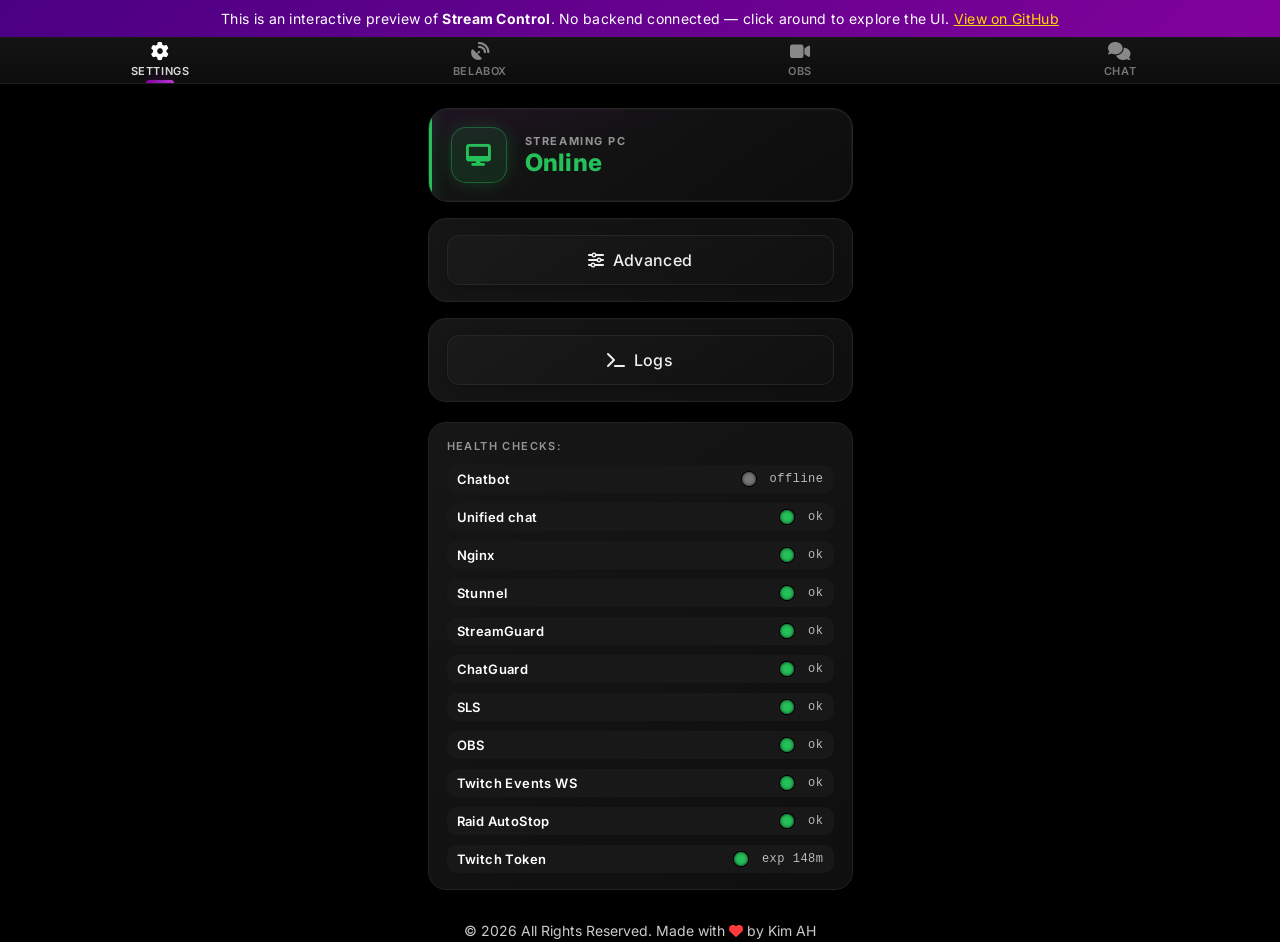
==== commit 1f70801c: "fix: UI correction" ====
--- a/docs/index.html
+++ b/docs/index.html
@@ -228,7 +228,7 @@
 }
 .tab {
     color: #888;
-    padding: 8px 6px 9px;
+    padding: 6px 6px 9px;
     cursor: pointer;
     font-size: 11px;
     letter-spacing: .6px;
@@ -426,7 +426,7 @@
     }
     .tab {
         font-size: 12px;
-        padding: 10px 10px 11px;
+        padding: 6px 10px 5px;
     }
     .tab i {
         font-size: 18px;
@@ -1040,6 +1040,12 @@
     max-width:400px;
     margin:12px auto;
     box-sizing:border-box;
+    position:relative;
+    overflow:hidden;
+    max-height:0;
+    opacity:0;
+    pointer-events:none;
+    transition:max-height .32s ease, opacity .32s ease;
 }
 @media (min-width:600px){
     #restreamOptions{width:80%; max-width:600px;}
@@ -1047,12 +1053,6 @@
     .obs-hero,
     .status-hero,
     .health-panel{max-width:425px;}
-    position:relative;
-    overflow:hidden;
-    max-height:0;
-    opacity:0;
-    pointer-events:none;
-    transition:max-height .32s ease, opacity .32s ease;
 }
 #restreamOptions.restream-open{
     opacity:1;
@@ -1696,8 +1696,9 @@
 }
 .demo-input:focus{outline:none;border-color:#81029b;box-shadow:0 0 0 2px rgba(129,2,155,.3);}
 .demo-input::placeholder{color:#c4c4c4;}
-.inline-form{display:none;margin-top:10px;}
+.inline-form{display:none;margin-top:10px;text-align:center;}
 .inline-form.visible{display:block;}
+.inline-form .demo-input{display:block;margin:0 auto;}
 .form-actions{margin-top:6px;display:flex;justify-content:center;gap:6px;}
 .form-actions button{font-size:16px;padding:8px 16px;width:auto !important;max-width:none !important;margin:4px;}
 
@@ -1868,8 +1869,8 @@
                 <div class="sg-card-title">Tools</div>
                 <button id="showTitleBtn" onclick="toggleForm('titleForm')"><i class="fa-solid fa-pen" aria-hidden="true"></i>&nbsp; Update Stream Title</button>
                 <div id="titleForm" class="inline-form">
-                    <input class="demo-input" type="text" placeholder="Enter new stream title"><br><br>
-                    <input class="demo-input" type="text" placeholder="Search for category">
+                    <input class="demo-input" type="text" placeholder="Enter new stream title" value="Lets tan ☀️"><br><br>
+                    <input class="demo-input" type="text" placeholder="Search for category" value="Just Chatting">
                     <div class="form-actions">
                         <button onclick="toast('Stream title updated');toggleForm('titleForm')">Apply</button>
                         <button onclick="toggleForm('titleForm')">Cancel</button>
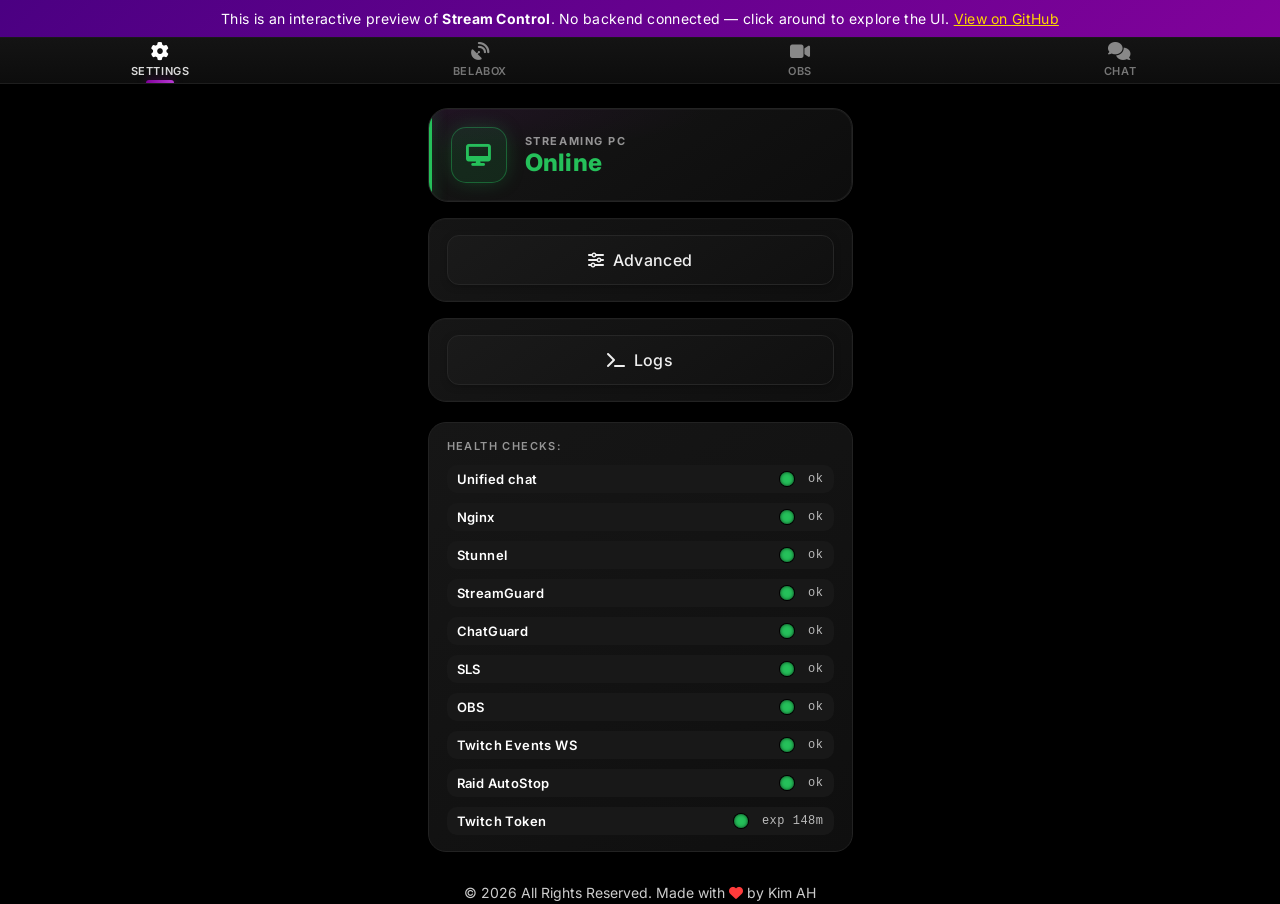
==== commit 4dcd62c5: "docs: overhaul demo - restream, unified-chat preview, system notices, hype train" ====
--- a/docs/index.html
+++ b/docs/index.html
@@ -7,7 +7,7 @@
 <meta name="theme-color" content="#000000">
 <link rel="preconnect" href="https://fonts.googleapis.com">
 <link rel="preconnect" href="https://fonts.gstatic.com" crossorigin>
-<link href="https://fonts.googleapis.com/css2?family=Inter:wght@400;500;600;700&display=swap" rel="stylesheet">
+<link href="https://fonts.googleapis.com/css2?family=IBM+Plex+Sans:wght@400;600;700&family=Inter:wght@400;500;600;700&display=swap" rel="stylesheet">
 <link rel="stylesheet" href="https://cdnjs.cloudflare.com/ajax/libs/font-awesome/6.7.2/css/all.min.css" />
 <style>
 html {
@@ -1584,9 +1584,16 @@
 /* Chat simulation (demo-only) */
 #chat-container{
     flex:1 1 0;min-height:0;width:100%;overflow:hidden;
-    background:#0b0b0b;display:flex;flex-direction:column;
-}
-.chat-feed{flex:1 1 0;min-height:0;overflow-y:auto;padding:10px 12px;display:flex;flex-direction:column;gap:6px;}
+    display:flex;flex-direction:column;
+    font-family:"IBM Plex Sans","Segoe UI",sans-serif;color:#eef4ff;
+    /* unified-chat popout: translucent navy panel over the body gradient, so the glows stay subtle */
+    background:
+        linear-gradient(rgba(11,19,35,0.88), rgba(11,19,35,0.88)),
+        radial-gradient(circle at top left, rgba(145,70,255,0.18), transparent 30%),
+        radial-gradient(circle at top right, rgba(83,252,24,0.12), transparent 26%),
+        linear-gradient(160deg, #09111f 0%, #050910 65%, #020408 100%);
+}
+.chat-feed{flex:1 1 0;min-height:0;overflow-y:auto;padding:10px 4px 4px;display:flex;flex-direction:column;gap:4px;}
 .chat-msg{
     font-size:0.93rem;line-height:1.4;padding:6px 12px;border-radius:10px;
     background:rgba(255,255,255,0.03);border:1px solid rgba(255,255,255,0.05);
@@ -1597,8 +1604,8 @@
 .chat-msg .chat-time{color:#94a7c4;font-size:0.82rem;margin-right:4px;}
 .platform-pill{
     display:inline-flex;align-items:center;vertical-align:middle;
-    gap:4px;padding:2px 6px;border-radius:999px;font-size:0.82rem;
-    color:#fff;margin-right:2px;
+    gap:5px;padding:3px 6px;border-radius:999px;font-size:0.82rem;
+    color:#fff;margin-right:3px;
 }
 .platform-pill svg{width:16px;height:16px;display:block;}
 .platform-pill.twitch{background:rgba(145,70,255,0.18);}
@@ -1606,16 +1613,38 @@
 .platform-pill.kick{background:rgba(83,252,24,0.18);color:#d7ffd0;}
 .chat-msg .chat-author{font-weight:700;white-space:nowrap;}
 .chat-msg .chat-text{word-break:break-word;}
+/* System notices (gifts / bits / subs) — styled like unified-chat */
+.chat-msg.system-notice{background:rgba(145,70,255,0.06);border-color:rgba(145,70,255,0.12);}
+.chat-msg.system-notice[data-platform="twitch"]{
+    border:2px solid transparent;
+    background:
+        linear-gradient(rgba(145,70,255,0.08),rgba(145,70,255,0.08)) padding-box,
+        linear-gradient(#0d1626,#0d1626) padding-box,
+        conic-gradient(from var(--twitch-rainbow-angle),rgba(255,59,59,.8),rgba(255,177,59,.8),rgba(245,238,58,.8),rgba(76,217,100,.8),rgba(52,192,255,.8),rgba(106,92,255,.8),rgba(255,92,209,.8),rgba(255,59,59,.8)) border-box;
+    animation:twitch-rainbow-spin 6s linear infinite;
+}
+.chat-msg .system-notice-text{color:#fff;}
+@property --twitch-rainbow-angle{syntax:'<angle>';initial-value:0deg;inherits:false;}
+@keyframes twitch-rainbow-spin{to{--twitch-rainbow-angle:360deg;}}
+/* Hype train bar — styled like unified-chat */
+.hype-train-bar{flex-shrink:0;padding:8px 14px;border-bottom:1px solid rgba(124,149,184,0.18);background:rgba(145,70,255,0.08);max-height:60px;opacity:1;overflow:hidden;transition:opacity .5s ease,max-height .5s ease,padding .5s ease;}
+.hype-train-bar.hidden{max-height:0;opacity:0;padding:0 14px;border-bottom:none;pointer-events:none;}
+.hype-train-info{display:flex;justify-content:space-between;align-items:center;font-size:0.82rem;margin-bottom:5px;}
+.hype-train-label{font-weight:700;color:#eef4ff;}
+#ht-progress-text{color:#94a7c4;}
+.hype-train-track{height:6px;border-radius:3px;background:rgba(255,255,255,0.08);overflow:hidden;}
+.hype-train-fill{height:100%;width:0%;border-radius:3px;background:linear-gradient(90deg,#9146ff,#ffd700);transition:width .4s ease;}
 .chat-input-bar{
-    display:flex;gap:8px;padding:10px 12px;border-top:1px solid #1e1e1e;flex-shrink:0;
-    background:#0d0d0d;
+    display:flex;gap:8px;padding:10px 12px 12px;border-top:1px solid rgba(124,149,184,0.18);flex-shrink:0;
 }
 .chat-input-bar input{
-    flex:1;background:#141414;border:1px solid #262626;color:#eee;
-    padding:10px 14px;border-radius:999px;font:inherit;font-size:0.93rem;
-}
-.chat-input-bar input:focus{outline:none;border-color:#81029b;box-shadow:0 0 0 2px rgba(129,2,155,.25);}
-.chat-input-bar button{width:auto;max-width:none;padding:10px 20px;font-size:14px;margin:0;border-radius:999px;}
+    flex:1;min-width:0;background:rgba(4,8,15,0.72);border:1px solid rgba(255,255,255,0.08);color:#eef4ff;
+    padding:8px 12px;border-radius:10px;font:inherit;font-size:0.93rem;
+}
+.chat-input-bar input:focus{outline:none;border-color:rgba(124,149,184,0.5);}
+.chat-input-bar .emote-toggle{flex:0 0 auto;width:auto;min-width:0;max-width:none;margin:0;padding:4px;background:none;border:none;border-radius:50%;font-size:1.3rem;line-height:1;cursor:pointer;color:#eef4ff;transition:transform .16s ease;}
+.chat-input-bar .emote-toggle:hover{transform:scale(1.15);}
+.chat-input-bar button:not(.emote-toggle){width:auto;max-width:none;padding:11px 18px;font-size:14px;margin:0;border:0;border-radius:999px;flex-shrink:0;color:#03070d;background:linear-gradient(135deg,#d5ff7e,#73f0a8);font-weight:700;}
 
 /* Belabox placeholder — center both axes, override real app flex */
 #belabox.tab-content{display:none;}
@@ -1659,17 +1688,26 @@
     #restreamOptions{max-width:425px !important;}
 }
 #restreamOptions .endpoint-row{
-    font-size:15px !important;display:flex !important;align-items:center !important;
-    gap:10px !important;grid-template-columns:none !important;
-    margin-bottom:8px !important;padding:10px 12px !important;
+    font-size:15px !important;display:grid !important;
+    grid-template-columns:auto minmax(0,1fr) auto auto auto !important;
+    align-items:center !important;gap:8px !important;
+    margin-bottom:8px !important;padding:8px 12px !important;
     background:#181818 !important;border:1px solid #2c2c2c !important;border-radius:16px !important;
 }
 #restreamOptions .endpoint-row input[type="checkbox"]{
     width:16px !important;height:16px !important;accent-color:#81029b;
 }
-#restreamOptions .endpoint-platform{display:flex;align-items:center;gap:6px;min-width:90px;}
-#restreamOptions .endpoint-platform svg{width:18px;height:18px;display:block;}
-#restreamOptions .endpoint-name{flex:1;color:#ccc;font-size:14px;}
+#restreamOptions .endpoint-name-display{color:#eee;font-size:14px;text-align:left;white-space:nowrap;overflow:hidden;text-overflow:ellipsis;}
+#restreamOptions .endpoint-platform-display{display:flex;align-items:center;gap:6px;color:#bbb;font-size:13px;}
+#restreamOptions .endpoint-platform-display svg{width:18px;height:18px;display:block;}
+#restreamOptions .icon-btn{
+    display:inline-flex;align-items:center;justify-content:center;
+    width:30px;height:30px;border-radius:9px;border:1px solid #2c2c2c;
+    background:#1c1c1c;color:#bbb;cursor:pointer;font-size:13px;
+    transition:background .15s ease,color .15s ease,border-color .15s ease;
+}
+#restreamOptions .icon-btn:hover{background:#262626;color:#fff;}
+#restreamOptions .delete-endpoint:hover{color:#ff6b6b;border-color:#5a2a2a;}
 #restreamOptions .restream-add-btn{
     width:auto !important;max-width:none !important;padding:10px 20px !important;
     font-size:14px !important;margin:10px 0 !important;display:inline-block !important;
@@ -1680,9 +1718,9 @@
     font-size:15px !important;margin:0 !important;border-radius:12px !important;
 }
 #restreamOptions .restream-actions .primary{
-    background:#81029b !important;border-color:#81029b !important;color:#fff !important;
-}
-#restreamOptions .restream-actions .primary:hover{background:#a50fcf !important;}
+    background:linear-gradient(145deg,#243224,#1a241a) !important;border-color:#2c4b2c !important;color:#fff !important;
+}
+#restreamOptions .restream-actions .primary:hover{background:linear-gradient(145deg,#2c3e2c,#1f2c1f) !important;border-color:#356035 !important;}
 #restreamOptions .restream-actions .secondary{
     background:#2d2d2d !important;border-color:#3a3a3a !important;color:#eee !important;
 }
@@ -1912,10 +1950,18 @@
     <!-- ========== Chat tab ========== -->
     <div id="chat" class="tab-content">
         <div id="chat-container">
+            <div id="hype-train-bar" class="hype-train-bar hidden" role="status" aria-live="polite">
+                <div class="hype-train-info">
+                    <span class="hype-train-label">Hype Train Lvl <span id="ht-level">1</span></span>
+                    <span id="ht-progress-text"></span>
+                </div>
+                <div class="hype-train-track"><div id="ht-fill" class="hype-train-fill"></div></div>
+            </div>
             <div class="chat-feed" id="chat-feed"></div>
             <div class="chat-input-bar">
-                <input type="text" placeholder="Send a message..." id="chat-input">
-                <button onclick="sendChatMsg()">Chat</button>
+                <input type="text" placeholder="Reply to Twitch..." id="chat-input">
+                <button class="emote-toggle" type="button" title="Emotes" onclick="toast('Emote picker (demo)','info')">😊</button>
+                <button onclick="sendChatMsg()">Send</button>
             </div>
         </div>
     </div>
@@ -2067,7 +2113,6 @@
 
 // === Health checks ===
 const HEALTH_ITEMS = [
-    { name:'Chatbot', dot:'hc-off', label:'offline', labelClass:'' },
     { name:'Unified chat', dot:'hc-ok', label:'ok', labelClass:'' },
     { name:'Nginx', dot:'hc-ok', label:'ok', labelClass:'' },
     { name:'Stunnel', dot:'hc-ok', label:'ok', labelClass:'' },
@@ -2163,10 +2208,15 @@
 function renderEndpoints() {
     const el = document.getElementById('endpointsList');
     el.innerHTML = FAKE_ENDPOINTS.map(ep =>
-        `<div class="endpoint-row">
-            <input type="checkbox" ${ep.enabled ? 'checked' : ''}>
-            <div class="endpoint-platform">${PLATFORM_SVGS[ep.platform]}<span>${ep.platform.charAt(0).toUpperCase() + ep.platform.slice(1)}</span></div>
-            <div class="endpoint-name">${escapeHtml(ep.name)}</div>
+        `<div class="endpoint-row" data-platform="${ep.platform}">
+            <input type="checkbox" class="endpoint-enabled" ${ep.enabled ? 'checked' : ''} aria-label="Enable endpoint">
+            <div class="endpoint-name-display">${escapeHtml(ep.name)}</div>
+            <div class="endpoint-platform-display" data-platform="${ep.platform}">
+                <span class="endpoint-platform-icon">${PLATFORM_SVGS[ep.platform]}</span>
+                <span class="endpoint-platform-label">${ep.platform.charAt(0).toUpperCase() + ep.platform.slice(1)}</span>
+            </div>
+            <button class="icon-btn edit-endpoint" title="Edit" onclick="toast('Editing is disabled in this demo','info')"><i class="fa-solid fa-pen"></i></button>
+            <button class="icon-btn delete-endpoint" title="Delete" onclick="toast('Editing is disabled in this demo','info')"><i class="fa-solid fa-trash"></i></button>
         </div>`
     ).join('');
 }
@@ -2249,6 +2299,14 @@
     'Stream is fire today', 'Insane mechanics', 'Kappa', 'When is the next stream?',
 ];
 
+const SYSTEM_NOTICES = [
+    'musYo gifted 5 subs to the community! 🎁',
+    'Caxyhh cheered 500 bits! ✨',
+    'snake989 is gifting 10 Tier 1 subs! 🎁',
+    'Eticer cheered 100 bits — PogChamp',
+    'shayshaymonkey subscribed at Tier 1! (3 months)',
+    'GameWizard gifted a sub to john_the_bon! 🎁',
+];
 function pick(arr) { return arr[Math.floor(Math.random() * arr.length)]; }
 function escapeHtml(s) { return String(s).replace(/[&<>"']/g, c => ({'&':'&amp;','<':'&lt;','>':'&gt;','"':'&quot;',"'":'&#39;'}[c])); }
 
@@ -2262,6 +2320,15 @@
     div.className = 'chat-msg';
     const pill = user.platform ? `<span class="platform-pill ${user.platform}">${CHAT_PLATFORM_SVGS[user.platform]}</span>` : '';
     div.innerHTML = `<span class="chat-time">${formatChatTime()}</span> ${pill}<span class="chat-author" style="color:${user.color}">${escapeHtml(user.name)}:</span> <span class="chat-text">${escapeHtml(text)}</span>`;
+    chatFeed.appendChild(div);
+    chatFeed.scrollTop = chatFeed.scrollHeight;
+}
+
+function addSystemNotice(text) {
+    const div = document.createElement('div');
+    div.className = 'chat-msg system-notice';
+    div.dataset.platform = 'twitch';
+    div.innerHTML = `<span class="chat-time">${formatChatTime()}</span> <span class="platform-pill twitch">${CHAT_PLATFORM_SVGS.twitch}</span><span class="chat-text system-notice-text">${escapeHtml(text)}</span>`;
     chatFeed.appendChild(div);
     chatFeed.scrollTop = chatFeed.scrollHeight;
 }
@@ -2282,7 +2349,8 @@
 // Auto chat messages
 setInterval(() => {
     if (document.getElementById('chat').classList.contains('active')) {
-        addChatMsg(pick(CHAT_USERS), pick(CHAT_MSGS));
+        if (Math.random() < 0.22) addSystemNotice(pick(SYSTEM_NOTICES));
+        else addChatMsg(pick(CHAT_USERS), pick(CHAT_MSGS));
     }
 }, 2500);
 
@@ -2296,6 +2364,48 @@
 document.getElementById('chat-input').addEventListener('keydown', e => {
     if (e.key === 'Enter') sendChatMsg();
 });
+
+// Hype train simulation (demo) — first run ~10s after the Chat tab is open, then occasionally
+const htBar = document.getElementById('hype-train-bar');
+const htLevel = document.getElementById('ht-level');
+const htProgress = document.getElementById('ht-progress-text');
+const htFill = document.getElementById('ht-fill');
+let htRunning = false;
+function runHypeTrain() {
+    if (!htBar || htRunning) return;
+    if (!document.getElementById('chat').classList.contains('active')) return;
+    htRunning = true;
+    let level = 1, pct = 0;
+    htLevel.textContent = '1';
+    htProgress.textContent = '0%';
+    htFill.style.width = '0%';
+    htBar.classList.remove('hidden');
+    addSystemNotice('A Hype Train has started! 🚂');
+    const tick = setInterval(() => {
+        pct += 8 + Math.floor(Math.random() * 14);
+        if (pct >= 100) {
+            pct = 0; level++;
+            htLevel.textContent = String(level);
+            if (level > 3) {
+                clearInterval(tick);
+                htFill.style.width = '100%';
+                htProgress.textContent = 'Ended (Lvl 3)';
+                addSystemNotice('Hype Train ended at Level 3! 🎉');
+                setTimeout(() => {
+                    htBar.classList.add('hidden');
+                    htFill.style.width = '0%';
+                    htLevel.textContent = '1';
+                    htProgress.textContent = '';
+                    htRunning = false;
+                }, 5000);
+                return;
+            }
+        }
+        htFill.style.width = pct + '%';
+        htProgress.textContent = pct + '%';
+    }, 700);
+}
+setTimeout(() => { runHypeTrain(); setInterval(runHypeTrain, 40000); }, 10000);
 </script>
 </body>
 </html>
